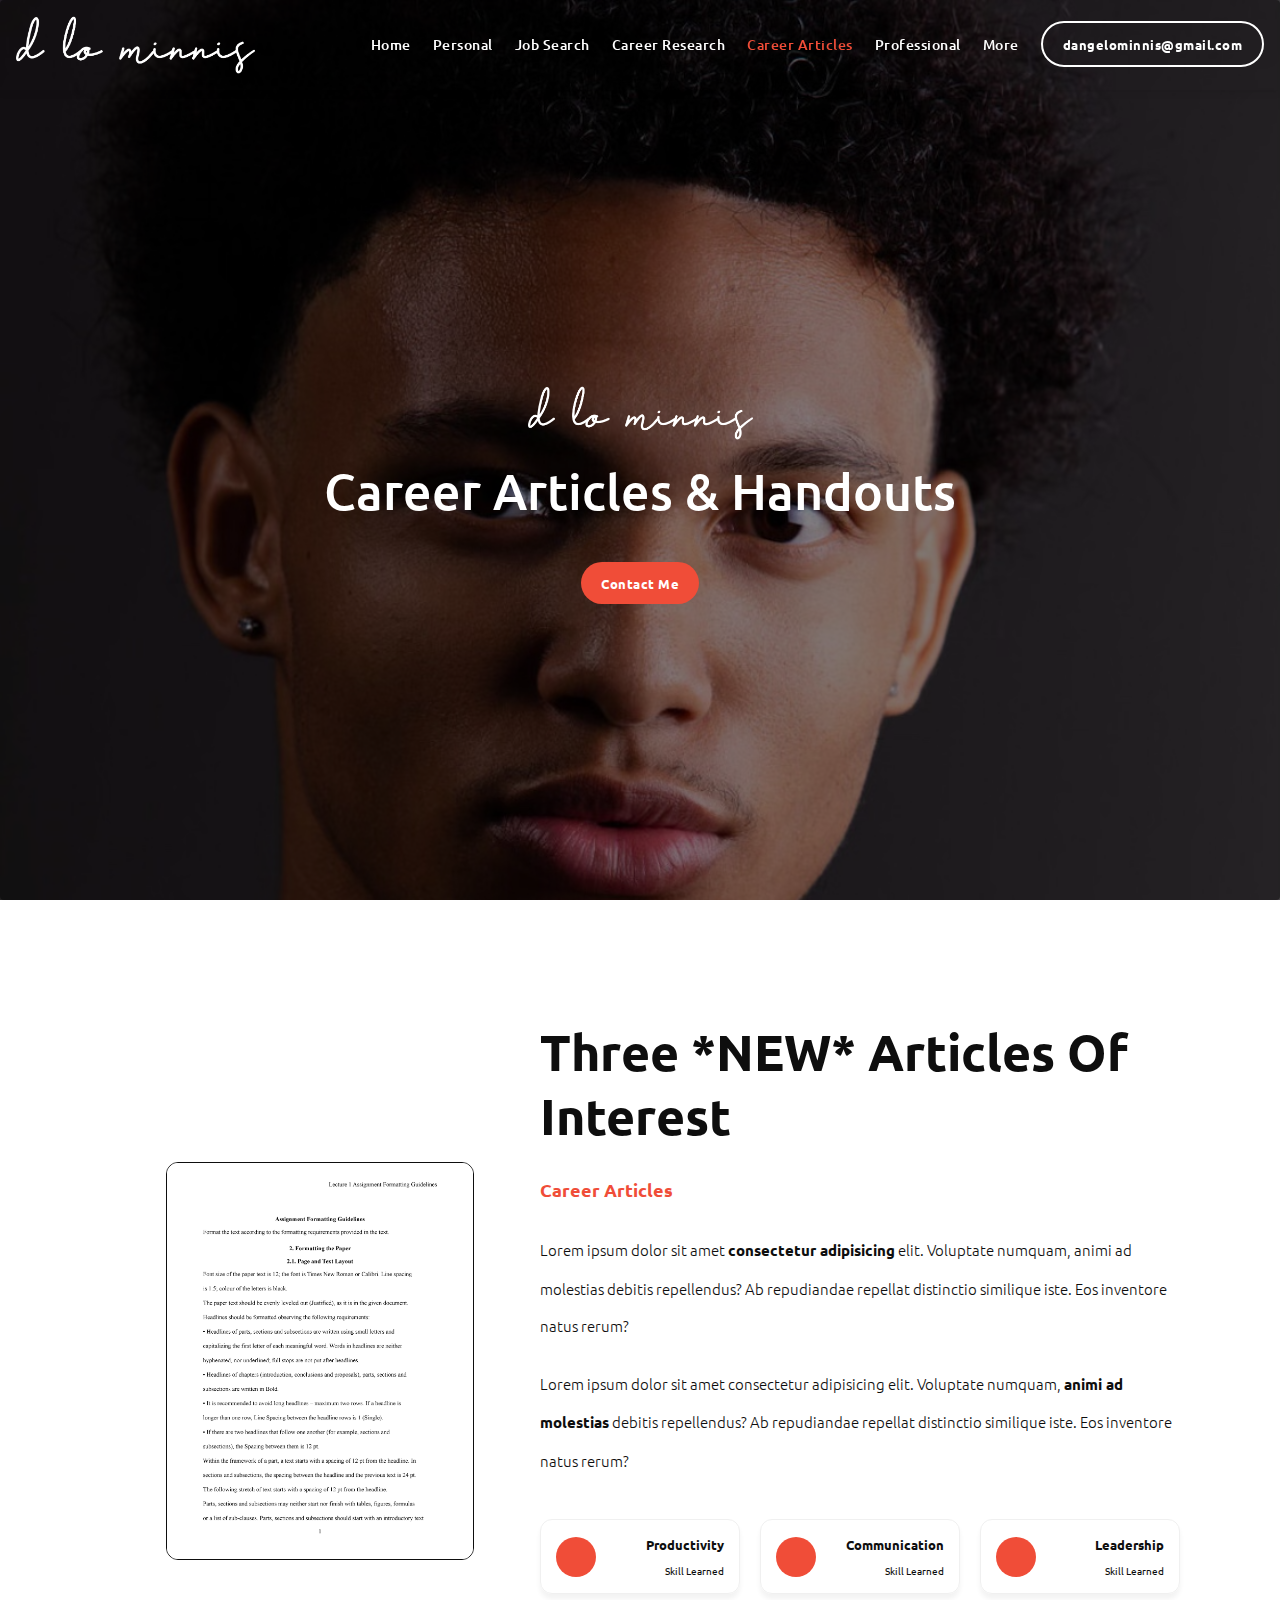
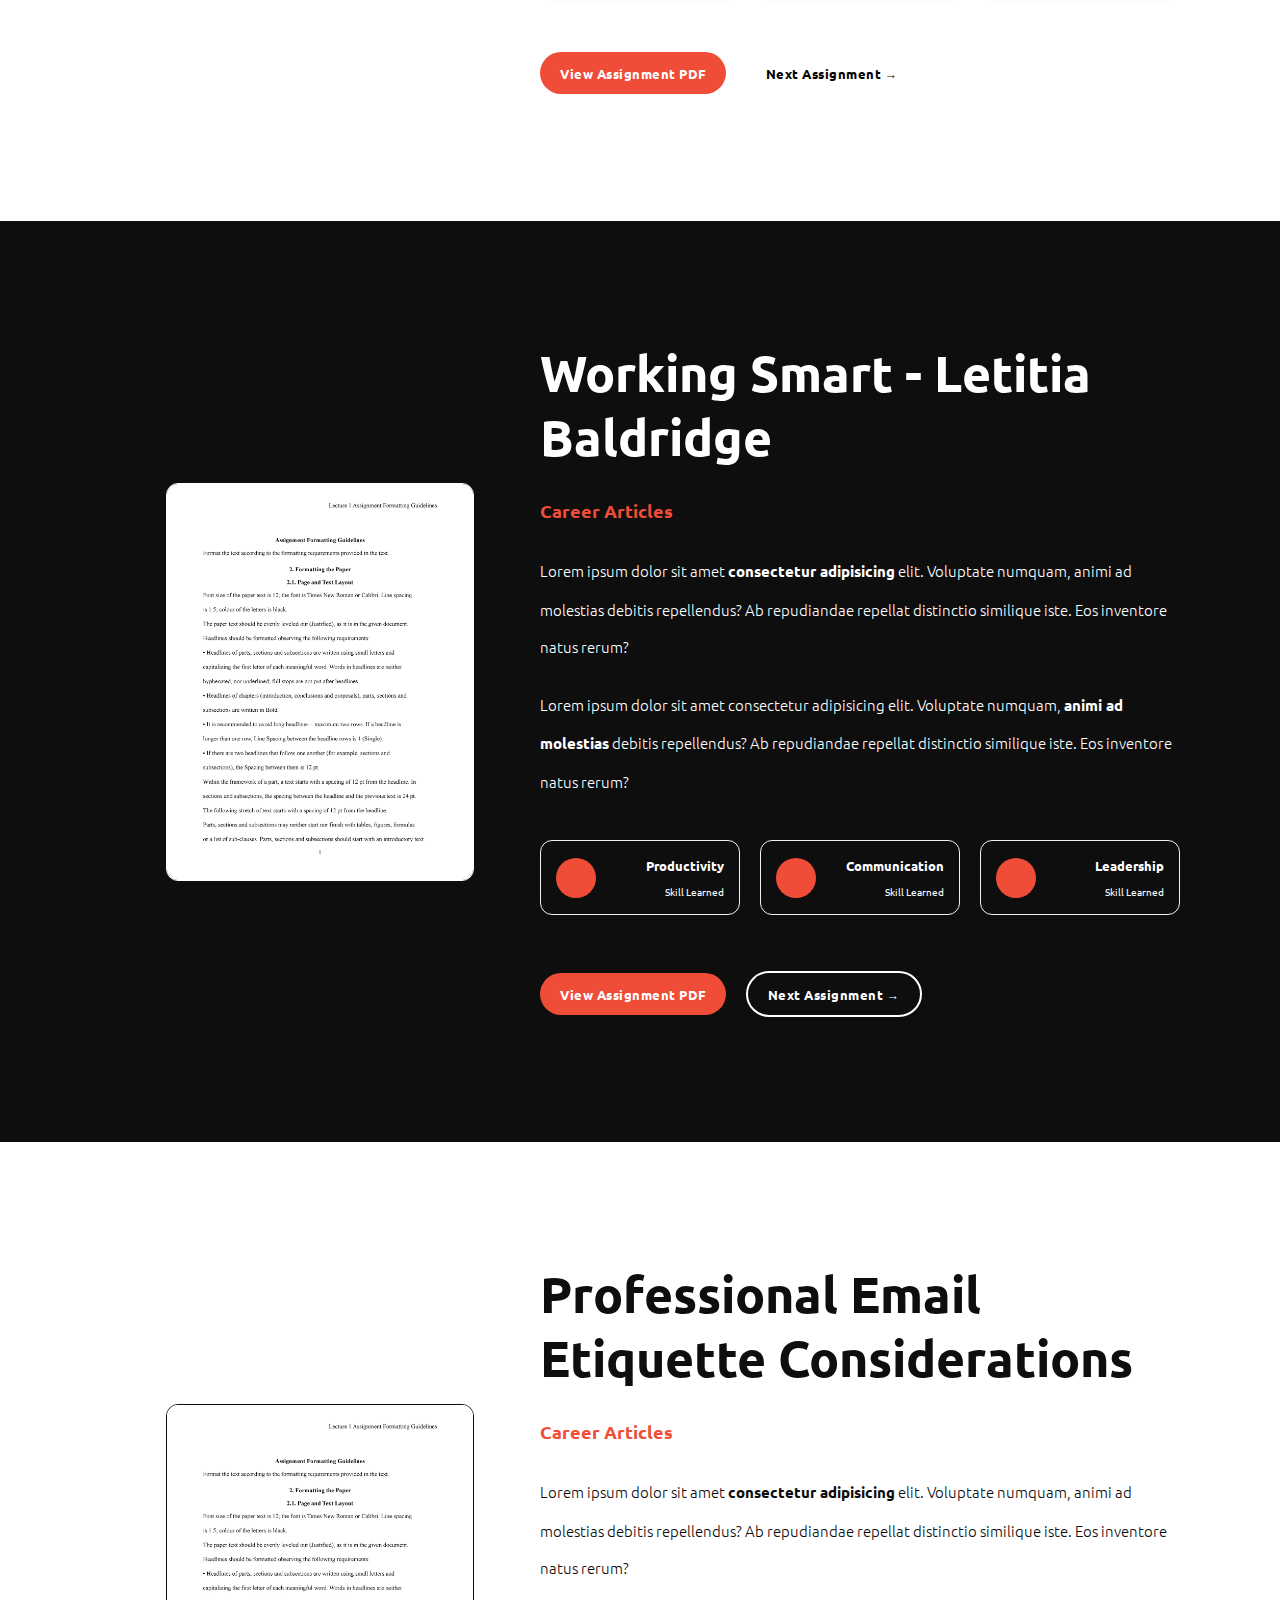
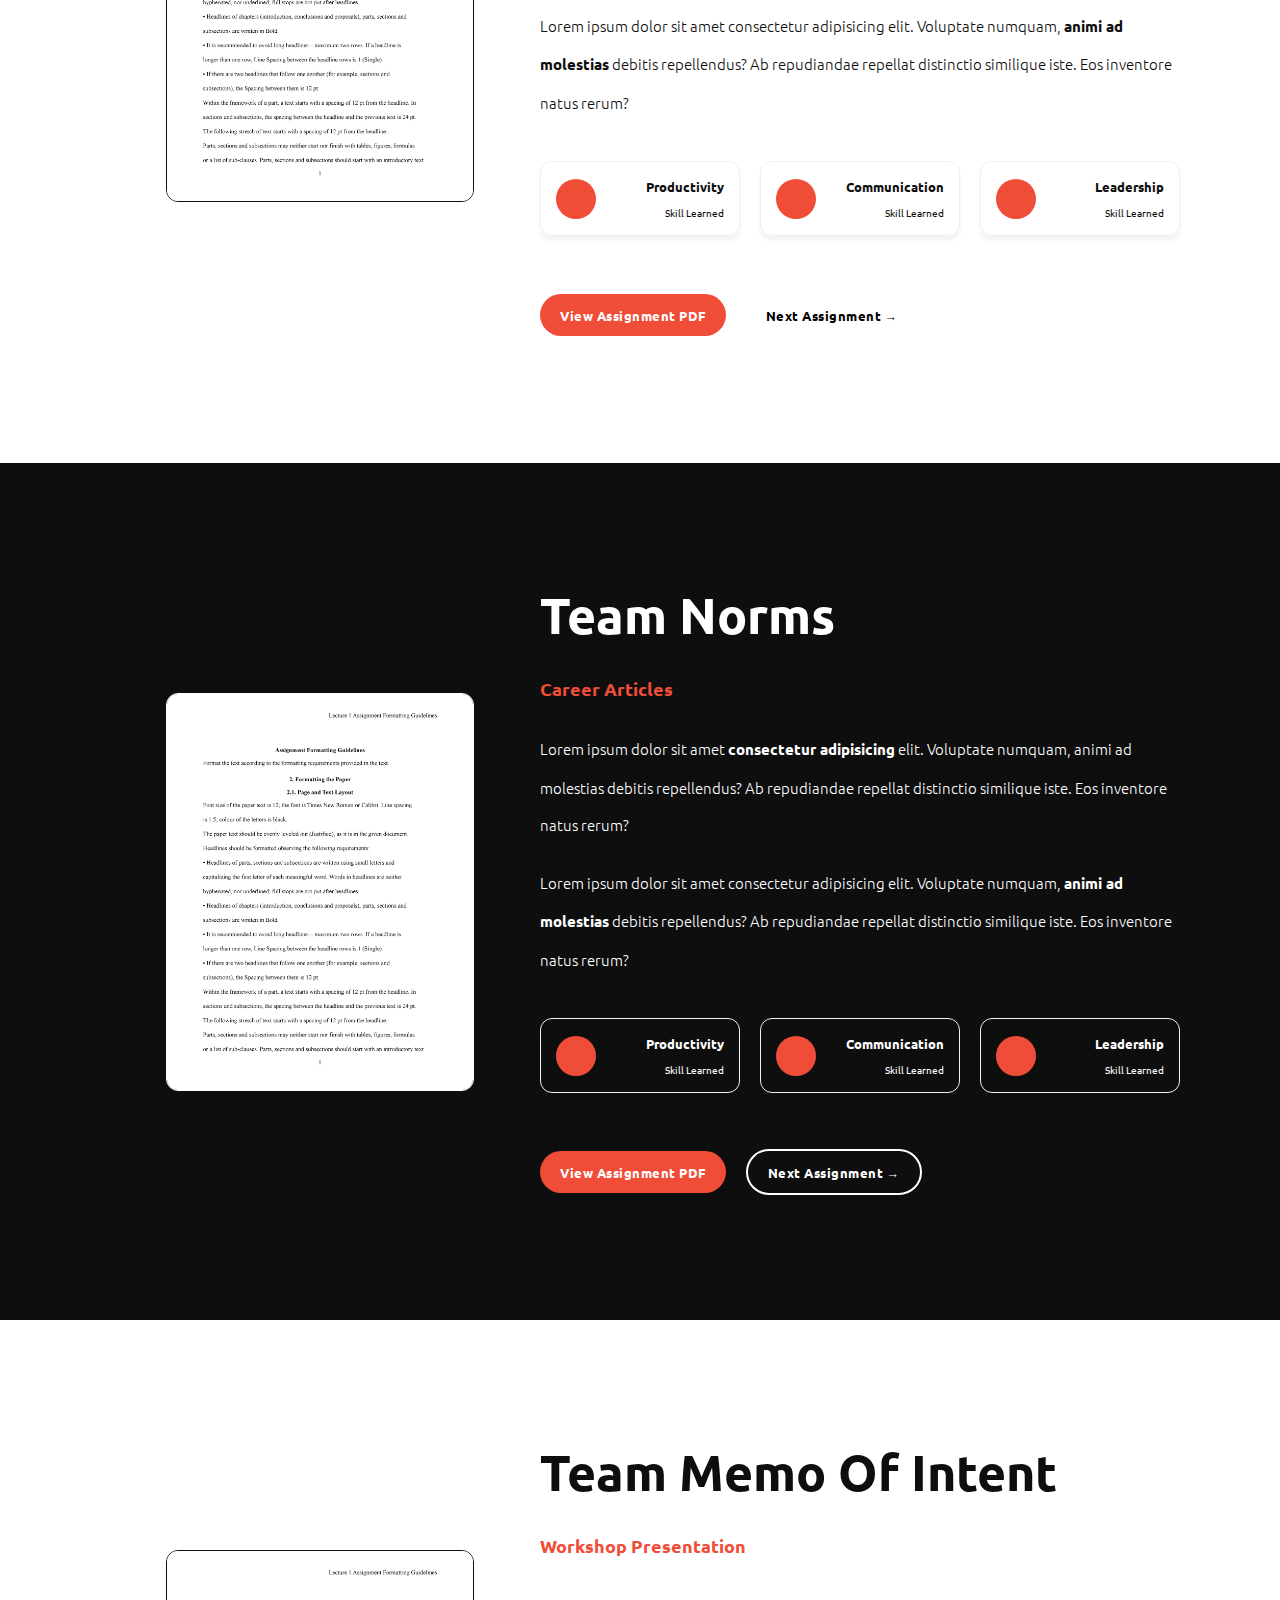
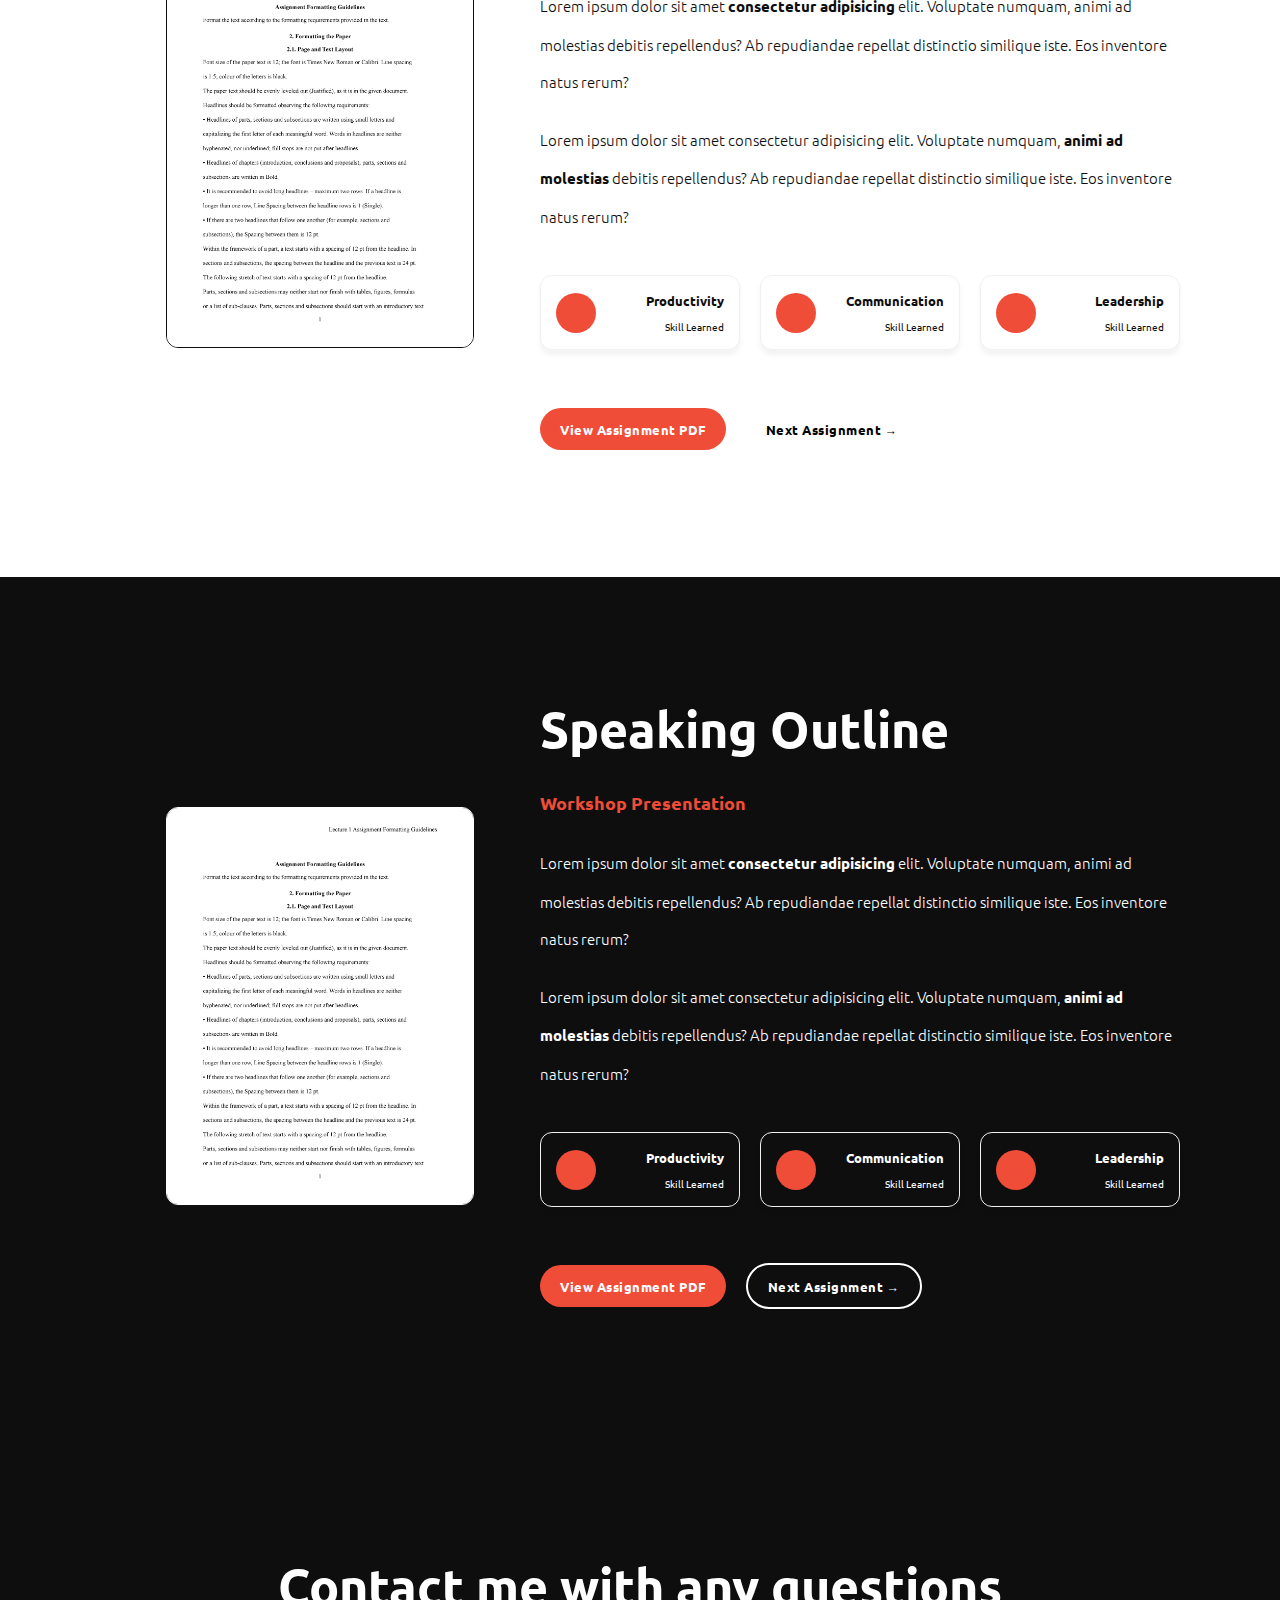
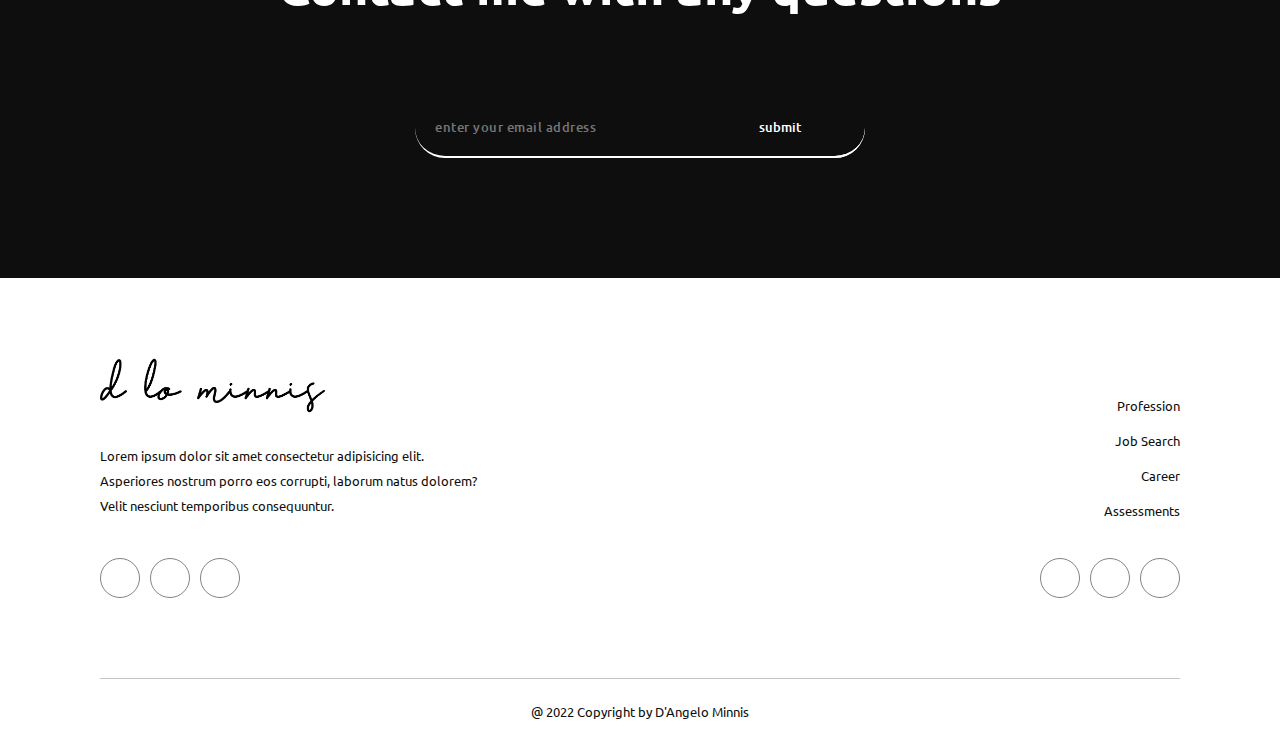
==== articles.html @ fc886fb2 "first commit" ====
<!DOCTYPE html>
<html lang="en">
<head>
    <meta charset="UTF-8">
    <meta http-equiv="X-UA-Compatible" content="IE=edge">
    <meta name="viewport" content="width=device-width, initial-scale=1.0">
    <!-- ----------------SEO-Optimization---------------- -->
    <meta name=“description” content="Logo Genius, a Dallas graphic designer in Dallas, Texas.  Offer logo, SEO, social media management, Dallas web design, and web development." />
    <meta name="keywords" content="Logo Genius, Logo, Genius, Graphic Design, Web Design">
    <meta name="author" content="Logo Genius">
    <!-- Google Site Verification -->
    <meta name="google-site-verification" content="DogpcsIsv8MfOJNDSMVMBvUm1QvIUQ4CYFODmIn3haI"/>
    <!-- ----------------SEO-Optimization---------------- -->

    <title>D'Angelo Minnis | E-Portfolio</title>
    <!-- Google Fonts -->
    <!-- Ubuntu -->
    <link rel="preconnect" href="https://fonts.googleapis.com">
    <link rel="preconnect" href="https://fonts.gstatic.com" crossorigin>
    <link href="https://fonts.googleapis.com/css2?family=Ubuntu:ital,wght@0,300;0,400;0,500;0,700;1,300;1,400;1,500;1,700&display=swap" rel="stylesheet">
    <!-- Google Material Icons -->
    <link rel="stylesheet" href="https://fonts.googleapis.com/icon?family=Material+Icons" rel="stylesheet">
    <!-- Font Awesome -->
    <script src="https://kit.fontawesome.com/b1974bca5b.js" crossorigin="anonymous"></script>
    <!-- Stylesheet -->
    <link rel="stylesheet" href="css/style.css">
    <link rel="stylesheet" href="css/components.css">
    <!-- Favicon -->
    <link rel="apple-touch-icon" sizes="180x180" href="/apple-touch-icon.png">
    <link rel="icon" type="image/png" sizes="32x32" href="/favicon-32x32.png">
    <link rel="icon" type="image/png" sizes="16x16" href="/favicon-16x16.png">
    <link rel="manifest" href="/site.webmanifest">
</head>
<body>

    <!-- Header Section -->
    <header class="header" id="header">
        <div class="container">
            <div class="header-box">
                <div class="banner-icon">
                    <img src="img/dlo-logo-02.png" alt="">
                </div>
                <h1>Career Articles & Handouts</h1>
                <div class="banner-button-box">
                    <a href="#" class="btn-orange">Contact Me</a>
                </div>

                <!-- <div class="header-title">
                    <h1>Hey there, I'm D'Angelo</h1>
                    <a href="#">dangelominnis@gmail.com</a>
                    <div class="header-detail">
                        <h4>10</h4>
                        <h5>Years<br>Experience</h5>
                    </div>
                </div>
                <div class="header-info">
                    <p>Lorem ipsum dolor sit amet consectetur adipisicing elit. Nulla, officia.</p>
                    <img src="img/dlo-logo-02.png" alt="">
                    <h3>Certification<br>Certification<br>Certification</h3>
                </div> -->

            </div>
        </div>
    </header>
    <!-- Bar -->
    <div class="bar">
        <div class="bar__content u-centered">
            <img class="bar__logo" src="img/dlo-logo-02.png" alt="logo image">
            <input type="checkbox" id="inpNavToggle">
            <label class="bar__nav-toggle" for="inpNavToggle">
                <i class="material-icons">menu</i>
            </label>
            <nav class="nav">
                <a class="nav__link" href="index.html">Home</a>
                <a class="nav__link" href="personal.html">Personal</a>
                <a class="nav__link" href="job.html">Job Search</a>
                <a class="nav__link" href="research.html">Career Research</a>
                <a class="nav__link nav__link_orange" href="articles.html">Career Articles</a>
                <a class="nav__link" href="professional.html">Professional</a>
                <a class="nav__link" href="more.html">More</a>
                <a href="mailto:dangelominnis@gmail.com" class="btn-white-transparent">dangelominnis@gmail.com</a>
            </nav>
        </div>
    </div>

    <!-- Header Javascript -->
    <script>
        document.addEventListener("DOMContentLoaded", () => {
            const observer = new IntersectionObserver(entries => {
                document.querySelector(".bar").classList.toggle("bar--bg", entries[0].intersectionRatio < 1)
            }, {
                threshold: 0.1
            });
            
            observer.observe(document.querySelector(".header"));
        });
        </script>

<!-- Task Section -->
<section class="task">
    <div class="container">
        <div class="task-box">
            <div class="task-image">
                <img src="img/assignment-sample.png" alt="">
            </div>
            <div class="task-info">
                <h2>Three *NEW* Articles Of Interest</h2>
                <h4>Career Articles</h4>
                <p>Lorem ipsum dolor sit amet <span>consectetur adipisicing</span> elit. Voluptate numquam, animi ad molestias debitis repellendus? Ab repudiandae repellat distinctio similique iste. Eos inventore natus rerum?</p>
                <p>Lorem ipsum dolor sit amet consectetur adipisicing elit. Voluptate numquam, <span>animi ad molestias</span> debitis repellendus? Ab repudiandae repellat distinctio similique iste. Eos inventore natus rerum?</p>
                <div class="task-skill-box">
                    <div class="task-skill-item">
                        <div class="task-skill-icon">
                            <i class="fab fa-instagram"></i>
                        </div>
                        <div class="task-skill-text">
                            <h6>Productivity</h6>
                            <h5>Skill Learned</h5>
                        </div>
                    </div>
                    <div class="task-skill-item">
                        <div class="task-skill-icon">
                            <i class="fab fa-instagram"></i>
                        </div>
                        <div class="task-skill-text">
                            <h6>Communication</h6>
                            <h5>Skill Learned</h5>
                        </div>
                    </div>
                    <div class="task-skill-item">
                        <div class="task-skill-icon">
                            <i class="fab fa-instagram"></i>
                        </div>
                        <div class="task-skill-text">
                            <h6>Leadership</h6>
                            <h5>Skill Learned</h5>
                        </div>
                    </div>   
                </div>
                <div class="task-button-box">
                    <div class="task-button">
                        <a href="#" class="btn-orange">View Assignment PDF</a>
                    </div>
                    <div class="task-button">
                        <a href="#" class="btn-transparent">Next Assignment &#8594;</a>
                    </div>
                </div>
            </div>
        </div>
    </div>
</section>

<!-- Task 2 Section -->
<section class="task2">
    <div class="container">
        <div class="task2-box">
            <div class="task2-image">
                <img src="img/assignment-sample.png" alt="">
            </div>
            <div class="task2-info">
                <h2>Working Smart - Letitia Baldridge</h2>
                <h4>Career Articles</h4>
                <p>Lorem ipsum dolor sit amet <span>consectetur adipisicing</span> elit. Voluptate numquam, animi ad molestias debitis repellendus? Ab repudiandae repellat distinctio similique iste. Eos inventore natus rerum?</p>
                <p>Lorem ipsum dolor sit amet consectetur adipisicing elit. Voluptate numquam, <span>animi ad molestias</span> debitis repellendus? Ab repudiandae repellat distinctio similique iste. Eos inventore natus rerum?</p>
                <div class="task2-skill-box">
                    <div class="task2-skill-item">
                        <div class="task2-skill-icon">
                            <i class="fab fa-instagram"></i>
                        </div>
                        <div class="task2-skill-text">
                            <h6>Productivity</h6>
                            <h5>Skill Learned</h5>
                        </div>
                    </div>
                    <div class="task2-skill-item">
                        <div class="task2-skill-icon">
                            <i class="fab fa-instagram"></i>
                        </div>
                        <div class="task2-skill-text">
                            <h6>Communication</h6>
                            <h5>Skill Learned</h5>
                        </div>
                    </div>
                    <div class="task2-skill-item">
                        <div class="task2-skill-icon">
                            <i class="fab fa-instagram"></i>
                        </div>
                        <div class="task2-skill-text">
                            <h6>Leadership</h6>
                            <h5>Skill Learned</h5>
                        </div>
                    </div>   
                </div>
                <div class="task2-button-box">
                    <div class="task2-button">
                        <a href="#" class="btn-orange">View Assignment PDF</a>
                    </div>
                    <div class="task2-button">
                        <a href="#" class="btn-white-transparent">Next Assignment &#8594;</a>
                    </div>
                </div>
            </div>
        </div>
    </div>
</section>

<!-- Task Section -->
<section class="task">
    <div class="container">
        <div class="task-box">
            <div class="task-image">
                <img src="img/assignment-sample.png" alt="">
            </div>
            <div class="task-info">
                <h2>Professional Email Etiquette Considerations</h2>
                <h4>Career Articles</h4>
                <p>Lorem ipsum dolor sit amet <span>consectetur adipisicing</span> elit. Voluptate numquam, animi ad molestias debitis repellendus? Ab repudiandae repellat distinctio similique iste. Eos inventore natus rerum?</p>
                <p>Lorem ipsum dolor sit amet consectetur adipisicing elit. Voluptate numquam, <span>animi ad molestias</span> debitis repellendus? Ab repudiandae repellat distinctio similique iste. Eos inventore natus rerum?</p>
                <div class="task-skill-box">
                    <div class="task-skill-item">
                        <div class="task-skill-icon">
                            <i class="fab fa-instagram"></i>
                        </div>
                        <div class="task-skill-text">
                            <h6>Productivity</h6>
                            <h5>Skill Learned</h5>
                        </div>
                    </div>
                    <div class="task-skill-item">
                        <div class="task-skill-icon">
                            <i class="fab fa-instagram"></i>
                        </div>
                        <div class="task-skill-text">
                            <h6>Communication</h6>
                            <h5>Skill Learned</h5>
                        </div>
                    </div>
                    <div class="task-skill-item">
                        <div class="task-skill-icon">
                            <i class="fab fa-instagram"></i>
                        </div>
                        <div class="task-skill-text">
                            <h6>Leadership</h6>
                            <h5>Skill Learned</h5>
                        </div>
                    </div>   
                </div>
                <div class="task-button-box">
                    <div class="task-button">
                        <a href="#" class="btn-orange">View Assignment PDF</a>
                    </div>
                    <div class="task-button">
                        <a href="#" class="btn-transparent">Next Assignment &#8594;</a>
                    </div>
                </div>
            </div>
        </div>
    </div>
</section>

<!-- Task 2 Section -->
<section class="task2">
    <div class="container">
        <div class="task2-box">
            <div class="task2-image">
                <img src="img/assignment-sample.png" alt="">
            </div>
            <div class="task2-info">
                <h2>Team Norms</h2>
                <h4>Career Articles</h4>
                <p>Lorem ipsum dolor sit amet <span>consectetur adipisicing</span> elit. Voluptate numquam, animi ad molestias debitis repellendus? Ab repudiandae repellat distinctio similique iste. Eos inventore natus rerum?</p>
                <p>Lorem ipsum dolor sit amet consectetur adipisicing elit. Voluptate numquam, <span>animi ad molestias</span> debitis repellendus? Ab repudiandae repellat distinctio similique iste. Eos inventore natus rerum?</p>
                <div class="task2-skill-box">
                    <div class="task2-skill-item">
                        <div class="task2-skill-icon">
                            <i class="fab fa-instagram"></i>
                        </div>
                        <div class="task2-skill-text">
                            <h6>Productivity</h6>
                            <h5>Skill Learned</h5>
                        </div>
                    </div>
                    <div class="task2-skill-item">
                        <div class="task2-skill-icon">
                            <i class="fab fa-instagram"></i>
                        </div>
                        <div class="task2-skill-text">
                            <h6>Communication</h6>
                            <h5>Skill Learned</h5>
                        </div>
                    </div>
                    <div class="task2-skill-item">
                        <div class="task2-skill-icon">
                            <i class="fab fa-instagram"></i>
                        </div>
                        <div class="task2-skill-text">
                            <h6>Leadership</h6>
                            <h5>Skill Learned</h5>
                        </div>
                    </div>   
                </div>
                <div class="task2-button-box">
                    <div class="task2-button">
                        <a href="#" class="btn-orange">View Assignment PDF</a>
                    </div>
                    <div class="task2-button">
                        <a href="#" class="btn-white-transparent">Next Assignment &#8594;</a>
                    </div>
                </div>
            </div>
        </div>
    </div>
</section>

<!-- Task Section -->
<section class="task">
    <div class="container">
        <div class="task-box">
            <div class="task-image">
                <img src="img/assignment-sample.png" alt="">
            </div>
            <div class="task-info">
                <h2>Team Memo Of Intent</h2>
                <h4>Workshop Presentation</h4>
                <p>Lorem ipsum dolor sit amet <span>consectetur adipisicing</span> elit. Voluptate numquam, animi ad molestias debitis repellendus? Ab repudiandae repellat distinctio similique iste. Eos inventore natus rerum?</p>
                <p>Lorem ipsum dolor sit amet consectetur adipisicing elit. Voluptate numquam, <span>animi ad molestias</span> debitis repellendus? Ab repudiandae repellat distinctio similique iste. Eos inventore natus rerum?</p>
                <div class="task-skill-box">
                    <div class="task-skill-item">
                        <div class="task-skill-icon">
                            <i class="fab fa-instagram"></i>
                        </div>
                        <div class="task-skill-text">
                            <h6>Productivity</h6>
                            <h5>Skill Learned</h5>
                        </div>
                    </div>
                    <div class="task-skill-item">
                        <div class="task-skill-icon">
                            <i class="fab fa-instagram"></i>
                        </div>
                        <div class="task-skill-text">
                            <h6>Communication</h6>
                            <h5>Skill Learned</h5>
                        </div>
                    </div>
                    <div class="task-skill-item">
                        <div class="task-skill-icon">
                            <i class="fab fa-instagram"></i>
                        </div>
                        <div class="task-skill-text">
                            <h6>Leadership</h6>
                            <h5>Skill Learned</h5>
                        </div>
                    </div>   
                </div>
                <div class="task-button-box">
                    <div class="task-button">
                        <a href="#" class="btn-orange">View Assignment PDF</a>
                    </div>
                    <div class="task-button">
                        <a href="#" class="btn-transparent">Next Assignment &#8594;</a>
                    </div>
                </div>
            </div>
        </div>
    </div>
</section>

<!-- Task 2 Section -->
<section class="task2">
    <div class="container">
        <div class="task2-box">
            <div class="task2-image">
                <img src="img/assignment-sample.png" alt="">
            </div>
            <div class="task2-info">
                <h2>Speaking Outline</h2>
                <h4>Workshop Presentation</h4>
                <p>Lorem ipsum dolor sit amet <span>consectetur adipisicing</span> elit. Voluptate numquam, animi ad molestias debitis repellendus? Ab repudiandae repellat distinctio similique iste. Eos inventore natus rerum?</p>
                <p>Lorem ipsum dolor sit amet consectetur adipisicing elit. Voluptate numquam, <span>animi ad molestias</span> debitis repellendus? Ab repudiandae repellat distinctio similique iste. Eos inventore natus rerum?</p>
                <div class="task2-skill-box">
                    <div class="task2-skill-item">
                        <div class="task2-skill-icon">
                            <i class="fab fa-instagram"></i>
                        </div>
                        <div class="task2-skill-text">
                            <h6>Productivity</h6>
                            <h5>Skill Learned</h5>
                        </div>
                    </div>
                    <div class="task2-skill-item">
                        <div class="task2-skill-icon">
                            <i class="fab fa-instagram"></i>
                        </div>
                        <div class="task2-skill-text">
                            <h6>Communication</h6>
                            <h5>Skill Learned</h5>
                        </div>
                    </div>
                    <div class="task2-skill-item">
                        <div class="task2-skill-icon">
                            <i class="fab fa-instagram"></i>
                        </div>
                        <div class="task2-skill-text">
                            <h6>Leadership</h6>
                            <h5>Skill Learned</h5>
                        </div>
                    </div>   
                </div>
                <div class="task2-button-box">
                    <div class="task2-button">
                        <a href="#" class="btn-orange">View Assignment PDF</a>
                    </div>
                    <div class="task2-button">
                        <a href="#" class="btn-white-transparent">Next Assignment &#8594;</a>
                    </div>
                </div>
            </div>
        </div>
    </div>
</section>

<!-- Contact Section -->
<section class="contact" id="contact">
    <div class="container">
        <div class="contact-box">
            <h2>Contact me with any questions</h2>
            <div class="contact-form">
                <form name="contact" method="POST" data-netlify="true"><input type="hidden" name="form-name" value="contact">
                    <div class="contact-item">
                        <input type="email" name="Email Address" id="" class="input" placeholder="enter your email address" required>
                        <input type="submit" value="submit" class="btn-submit">
                    </div>
                </form>
            </div>
        </div>
    </div>
</section>

<!-- Footer Section -->
<section class="footer">
    <div class="container">
        <div class="footer-box">
            <div class="footer-main">
                <img src="img/dlo-logo-01.png" alt="">
                <p>Lorem ipsum dolor sit amet consectetur adipisicing elit. Asperiores nostrum porro eos corrupti, laborum natus dolorem? Velit nesciunt temporibus consequuntur.</p>
                <div class="footer-socials">
                    <div class="footer-socials-icon">
                        <a href="#"><i class="fab fa-facebook-f"></i></a>
                    </div>
                    <div class="footer-socials-icon">
                        <a href="#"><i class="fab fa-instagram-square"></i></a>
                    </div>
                    <div class="footer-socials-icon">
                        <a href="#"><i class="fab fa-twitter"></i></a>
                    </div>
                </div>
            </div>
            <div class="footer-info">
                <img src="img/site-info-text-01.png" alt="">
                <div class="footer-link-box">
                    <div class="footer-link">
                        <a href="#">Profession</a>
                    </div>
                    <div class="footer-link">
                        <a href="#">Job Search</a>
                    </div>
                    <div class="footer-link">
                        <a href="#">Career</a>
                    </div>
                    <div class="footer-link">
                        <a href="#">Assessments</a>
                    </div>
                </div>
                <div class="footer-profession">
                    <div class="footer-profession-icon">
                        <a href="#"><i class="fab fa-facebook-f"></i></a>
                    </div>
                    <div class="footer-profession-icon">
                        <a href="#"><i class="fab fa-linkedin-in"></i></a>
                    </div>
                    <div class="footer-profession-icon">
                        <a href="#"><i class="fab fa-staylinked"></i></a>
                    </div>
                </div>
            </div>
        </div>
        <div class="footer-copyright">
            <h4>@ 2022 Copyright by D'Angelo Minnis</h4>
        </div>
    </div>
</section>

</body>
</html>
---- css/style.css ----
/* CSS Reset / Global Styling */
* {
    padding: 0;
    margin: 0;
    box-sizing: border-box;
}

html {
    /* Setting global font to 62.5% which sets 1rem = 10px */
    font-size: 62.5%;
    scroll-behavior: smooth;
    background-color: var(--color-white);
}

body {
    font-family: 'Ubuntu', sans-serif;

}

.container {
    max-width: 140rem;
    margin: 0 auto;
    padding: 0 2rem;
    overflow: hidden;
}

:root {
    --bar-height: 90px;
    --color-orange: #f04d38;
    /* rgba(190, 237, 58, 1) */
    --color-light-orange: #fffaf6;
    --color-light-grey: #f4f6f8;
    --color-medium-grey: #999;
    --color-dark-grey: #0e0e0e;
    --color-black: #000;
    --color-white: #ffffff;

    --gradient-primary: linear-gradient(to right, var(--color-purple), var(--color-dark-purple));
    --gradient-secondary: linear-gradient(to top left, var(--color-primary), var(--color-primary), var(--color-secondary));
}

.underline-blue {
    background-color: var(--color-orange);
    width: 5rem;
    height: .5rem;
    margin: auto;
}

/* ******************************************************** START OF HEADER SECTION ************************************************************ */
/* Header Section */
.header {
    background: url(../img/dlo3.png);
    height: 100vh;
    display: flex;
    align-items: center;
    padding-top: var(--bar-height);
    box-sizing: border-box;
    background-size: cover;
    z-index: 4;
    position: relative;
}

.header::before {
    content: '';
    position: absolute;
    top: 0;
    left: 0;
    height: 100%;
    width: 100%;
    z-index: -1;
    border-radius: 4px;
    background: rgba(0, 0, 0, 0.5);  
}

.u-centered {
    width: 100%;
    /* max-width: 1200px; */
    margin: 0 auto;
    padding: 16px;
    box-sizing: border-box;
}

.header-box {
    /* width: 100vh; */
    height: 100%;
    display: flex;
    flex-direction: column;
    justify-content: center;
    align-items: center;
}



.header-icon {
    display: flex;
    justify-content: center;
    align-items: center;
}

.header-icon img {
    width: 225px;
    height: auto;
    margin-bottom: 2rem;
}

.header h1 {
    color: var(--color-white);
    font-size: 5rem;
    font-weight: 500;
    text-align: center;
    margin-bottom: 2rem;
}

.header-button-box {
    margin-top: 2rem;
    display: flex;
    justify-content: center;
    align-items: center;
}




.header-title {
    display: flex;
    flex-direction: column;
    justify-content: space-between;
    align-items: center;
}

.header-title h1 {
    color: var(--color-white);
    font-size: 6rem;
    font-weight: 800;
}

.header-title a {
    color: var(--color-dark-grey);
    font-size: 1.5rem;
    font-weight: 700;
    cursor: pointer;
    transition: .3s ease all;
}

.header-title a:hover {
    color: var(--color-white);
}

.header-detail {

}

.header-detail h4 {

}

.header-detail h5 {

}

.header-info {
    display: flex;
    flex-direction: column;
    justify-content: space-between;
    align-items: center;
}

.header-info p {

}


.header-info img {
    width: 100px;
    height: auto;
}

/* Bar */
.bar {
    position: fixed;
    z-index: 40;
    top: 0;
    left: 0;
    width: 100%;
    height: var(--bar-height);
    box-shadow: 0 0 1rem rgba(0, 0, 0, 0.1);
    /* border-bottom: 1px solid var(--color-light-grey); */
    transition: background 0.15s;
    background-color: transparent;
}

.bar--bg {
    /* background-color: rgba(255, 255, 255, 0.5); */
    background-color: var(--color-dark-grey);
    /* background-image: var(--gradient-primary); */
    /* background-image: url(../img/purple-shape-bg-01.png); */
}

.bar__content {
    height: 100%;
    display: flex;
    justify-content: space-between;
    align-items: center;
}

.bar__logo {
    /* height: 7.5rem;
    width: auto; */
    height: 100%;
}

.bar__nav-toggle {
    cursor: pointer;
}

.bar__nav-toggle i {
    background-color: var(--color-secondary);
    color: transparent;
    -webkit-background-clip: text;
    background-clip: text;
    font-size: 3rem;
}

/* Nav */
#inpNavToggle {
    display: none;
}

#inpNavToggle:checked ~ .nav {
    display: flex;
}

.nav{
    display: none;
    flex-direction: column;
    position: fixed;
    top: var(--bar-height);
    left: 0;
    width: 100%;
    height: auto;
    /* height: calc(100vh - var(--bar-height)); */
    padding: 32px;
    background: var(--color-purple);
    box-sizing: border-box;
}

.nav__link {
    color: var(--color-white);
    font-size: 1.4rem;
    font-weight: 500;
    line-height: 1.6;
    letter-spacing: .5px;
    /* border-bottom: 1px solid rgba(255, 255, 255, 0.1); */
    text-decoration: none;
    padding: 1rem 0;
}

.nav__link:hover {
    opacity: 0.8;
}

.nav__link_orange {
    color: var(--color-orange);
}

.nav .nav-button:nth-child(1) {
    margin-right: 1rem;
}

@media screen and (min-width: 992px) {
    .bar__nav-toggle {
        display: none;
    }

    .nav {
        display: initial;
        position: static;
        width: unset;
        height: unset;
        padding: unset;
        background: transparent;
    }

    .nav__link {
        border-bottom: none;
    }

    .nav__link:not(:last-of-type) {
        margin-right: 2rem;
    }
}

/* ******************************************************** END OF HEADER SECTION ************************************************************ */
/* Me Section */
.me {
    padding: 12rem 8rem;
    background-color: var(--color-white);
}

.me-box {
    display: flex;
    flex-wrap: wrap;
    justify-content: center;
    align-items: center;
}

.me-image {
    flex-basis: 50%;
    display: flex;
    justify-content: center;
    align-items: center;
}

.me-image img {
    width: 500px;
    height: auto;
    border-radius: 12px;
}

.me-text {
    flex-basis: 50%;
    display: flex;
    flex-direction: column;
    justify-content: center;
    align-items: left;
}

.me-text h2 {
    color: var(--color-dark-grey);
    font-size: 5rem;
    font-weight: 700;
    margin-bottom: 3rem;
}

.me-text p {
    color: var(--color-dark-grey);
    font-size: 1.5rem;
    font-weight: 300;
    line-height: 2.5;
    margin-bottom: 2rem;
}

.me-button {
    margin-top: 3rem;
}

/* Task Section */
.task {
    padding: 12rem 8rem;
    background-color: var(--color-white);
}

.task-box {
    display: flex;
    justify-content: space-evenly;
    /* align-items: center; */
}

.task-image {
    flex-basis: 50%;
    display: flex;
    justify-content: center;
    flex-direction: column;
    align-items: center;
}

.task-image img {
    height: auto;
    width: 70%;
    border-radius: 12px;
    border: 1px solid var(--color-dark-grey);
}

.task-info {
    flex-basis: 50%;
    display: flex;
    flex-direction: column;
    justify-content: flex-start;
    align-items: flex-start;
}

.task-info h2 {
    color: var(--color-dark-grey);
    font-size: 5rem;
    font-weight: 700;
    margin-bottom: 3rem;
}

.task-info h4 {
    color: var(--color-orange);
    font-size: 1.75rem;
    font-weight: 600;
    margin-bottom: 3rem;
}

.task-info p {
    color: var(--color-dark-grey);
    font-size: 1.5rem;
    font-weight: 300;
    line-height: 2.5;
    margin-bottom: 2rem;
}

.task-info p span {
    font-weight: 700;
}

.task-skill-box {
    display: flex;
    margin-top: 2rem;
}

.task-skill-item {
    border-radius: 12px;
    box-shadow: 0 .5rem .5rem rgba(0, 0, 0, 0.05);
    border: .3px solid rgb(240, 240, 240);
    display: flex;
    justify-content: space-between;
    align-items: center;
    width: 20rem;
    height: 7.5rem;
    margin-bottom: 3rem;
    padding: 1.5rem;
}

.task-skill-item:nth-child(2) {
    margin: 0 2rem;
}

.task-skill-icon {
    display: flex;
    justify-content: center;
    align-items: center;
    width: 40px;
    height: 40px;
    background-color: var(--color-orange);
    padding: .5rem;
    border-radius: 100%;
}

.task-skill-icon .fab {
    font-size: 2rem;
    color: var(--color-white);
}

.task-skill-text {
    display: flex;
    flex-direction: column;
    align-items: right;
    text-align: right;
}

.task-skill-text h6 {
    color: var(--color-dark-grey);
    font-size: 1.25rem;
    font-weight: 700;
    margin-bottom: 1rem;
}

.task-skill-text h5 {
    color: var(--color-dark-grey);
    font-size: 1rem;
    font-weight: 400;
}

.task-button-box {
    display: flex;
    justify-content: left;
    align-items: center;
    margin: 4rem 0 2rem 0;
}

.task-button:nth-child(1) {
    margin-right: 2rem;
}

/* Task 2 Section */
.task2 {
    padding: 12rem 8rem;
    background-color: var(--color-dark-grey);
}

.task2-box {
    display: flex;
    justify-content: space-evenly;
    /* align-items: center; */
}

.task2-image {
    flex-basis: 50%;
    display: flex;
    justify-content: center;
    flex-direction: column;
    align-items: center;
}

.task2-image img {
    height: auto;
    width: 70%;
    border-radius: 12px;
    border: 1px solid var(--color-white);
}

.task2-info {
    flex-basis: 50%;
    display: flex;
    flex-direction: column;
    justify-content: flex-start;
    align-items: flex-start;
}

.task2-info h2 {
    color: var(--color-white);
    font-size: 5rem;
    font-weight: 700;
    margin-bottom: 3rem;
}

.task2-info h4 {
    color: var(--color-orange);
    font-size: 1.75rem;
    font-weight: 600;
    margin-bottom: 3rem;
}

.task2-info p {
    color: var(--color-white);
    font-size: 1.5rem;
    font-weight: 300;
    line-height: 2.5;
    margin-bottom: 2rem;
}

.task2-info p span {
    font-weight: 700;
}

.task2-skill-box {
    display: flex;
    margin-top: 2rem;
}

.task2-skill-item {
    border-radius: 12px;
    box-shadow: 0 .5rem .5rem rgba(0, 0, 0, 0.05);
    border: .3px solid rgb(240, 240, 240);
    display: flex;
    justify-content: space-between;
    align-items: center;
    width: 20rem;
    height: 7.5rem;
    margin-bottom: 3rem;
    padding: 1.5rem;
}

.task2-skill-item:nth-child(2) {
    margin: 0 2rem;
}

.task2-skill-icon {
    display: flex;
    justify-content: center;
    align-items: center;
    width: 40px;
    height: 40px;
    background-color: var(--color-orange);
    padding: .5rem;
    border-radius: 100%;
}

.task2-skill-icon .fab {
    font-size: 2rem;
    color: var(--color-white);
}

.task2-skill-text {
    display: flex;
    flex-direction: column;
    align-items: right;
    text-align: right;
}

.task2-skill-text h6 {
    color: var(--color-white);
    font-size: 1.25rem;
    font-weight: 700;
    margin-bottom: 1rem;
}

.task2-skill-text h5 {
    color: var(--color-white);
    font-size: 1rem;
    font-weight: 400;
}

.task2-button-box {
    display: flex;
    justify-content: left;
    align-items: center;
    margin: 4rem 0 2rem 0;
}

.task2-button:nth-child(1) {
    margin-right: 2rem;
}

/* About Section */
.about {
    padding: 12rem 2rem;
}

/* .about-container {
    box-shadow: 0px 3px 15px 2px rgba(0, 0, 0, 0.1);
    margin-top: 1rem;
    padding: 8rem 8rem 0 8rem;
} */

.about-container h4 {
    color: var(--color-orange);
    font-size: 1.5rem;
    font-weight: 700;
    line-height: 1.6;
    letter-spacing: .3px;
    text-transform: uppercase;
    text-align: center;
    margin-bottom: 2rem;
}

.about-container h5 {
    color: var(--color-dark-grey);
    font-size: 3rem;
    font-weight: 400;
    line-height: 1.6;
    text-align: center;
    margin-bottom: 3rem;
    padding: 0 12rem;
}

.about-box {
    padding-top: 8rem;
    padding-bottom: 2rem;
    display: flex;
    flex-wrap: wrap;
    justify-content: flex-start;
    align-items: flex-start;
}

.about-item {
    width: 42rem;
    /* height: 75rem; */
    height: auto;
    margin: 0 1rem;
    display: flex;
    flex-direction: column;
    align-items: left;
    justify-content: left;
    /* border: 1px solid var(--color-dark-grey); */
    border-radius: 12px;
    box-shadow: 0 .75rem .75rem rgba(0, 0, 0, 0.1);
}

.about-item:nth-child(1) {
    margin-bottom: 6rem;
}

.about-item:nth-child(2) {
    margin-bottom: 6rem;
}

.about-item:nth-child(3) {
    margin-bottom: 6rem;
}

.about-item img {
    width: 100%;
    height: auto;
    border-top-right-radius: 12px;
    border-top-left-radius: 12px;
    margin-bottom: 1rem;
}

.about-text {
    padding: 2rem;
}

.about-text h3 {
    color: var(--color-dark-grey);
    font-size: 1.5rem;
    font-weight: 700;
    line-height: 1.6;
    margin-bottom: 2rem;
}

.about-text p {
    color: var(--color-dark-grey);
    font-size: 1.25rem;
    font-weight: 400;
    line-height: 1.6;
    letter-spacing: .3px;
    margin-bottom: 2rem;
}

.about-button {
    margin: 4rem 0 2rem 0;
}

.about-button .btn-orange {
    font-size: 1.2rem;
    padding: 1rem 1.25rem;
}

/* Media Section */
.media {
    padding: 8rem;
    background: var(--color-light-grey);
}

.media h2 {
    color: var(--color-dark-grey);
    font-size: 5rem;
    font-weight: 700;
    text-align: center;
    margin-bottom: 8rem;
}

.media-box {
    display: flex;
    justify-content: space-evenly;
    align-items: center;
    padding-bottom: 4rem;
}

.media-icon {
    display: flex;
    justify-content: center;
    align-items: center;
    width: 15rem;
    height: 15rem;
    border-radius: 100%;
    padding: 1rem;
    border: 1px solid rgb(131, 131, 131);
    transition: .3s ease all;
    cursor: pointer;
}

.media-icon:hover {
    transform: scale(1.5);
}

.media-icon .fab {
    font-size: 4rem;
    font-weight: 400;
    color: var(--color-dark-grey);
}

/* Banner Section */
.banner {
    height: 80vh;
    background: url(../img/dlo3.png);
    /* margin: 12rem; */
    display: flex;
    flex-direction: column;
    align-items: center;
    justify-content: center;
    padding-top: var(--bar-height);
    box-sizing: border-box;
    background-size: cover;
    z-index: 4;
    position: relative;
    /* border-radius: 4px;
    box-shadow: 0 3px 15px 2px rgba(0, 0, 0, 0.1); */
}

.banner::before {
    content: '';
    position: absolute;
    top: 0;
    left: 0;
    height: 100%;
    width: 100%;
    z-index: -1;
    border-radius: 4px;
    background: rgba(0, 0, 0, 0.6); 
}

.banner-icon {
    display: flex;
    justify-content: center;
    align-items: center;
}

.banner-icon img {
    width: 225px;
    height: auto;
    margin-bottom: 2rem;
}

.banner h1 {
    color: var(--color-white);
    font-size: 5rem;
    font-weight: 500;
    text-align: center;
    margin-bottom: 4rem;
}

.banner h1 span {
    font-weight: 500;
}

.banner h4 {
    color: var(--color-blue);
    font-size: 1.5rem;
    font-weight: 700;
    line-height: 1.6;
    letter-spacing: .3px;
    text-transform: uppercase;
    text-align: center;
    margin-bottom: 2rem;
}

.banner-button-box {
    margin-top: 2rem;
    display: flex;
    justify-content: center;
    align-items: center;
}

.banner-button {
    margin: 2rem;
}

/* Banner 2 Section */
.banner2 {
    height: 80vh;
    padding: 0 8rem;
    background: url(../img/dlo4.png);
    /* margin: 12rem; */
    display: flex;
    flex-direction: column;
    align-items: center;
    justify-content: center;
    padding-top: var(--bar-height);
    box-sizing: border-box;
    background-size: cover;
    z-index: 4;
    position: relative;
    /* border-radius: 4px;
    box-shadow: 0 3px 15px 2px rgba(0, 0, 0, 0.1); */
}

.banner2::before {
    content: '';
    position: absolute;
    top: 0;
    left: 0;
    height: 100%;
    width: 100%;
    z-index: -1;
    border-radius: 4px;
    background: rgba(0, 0, 0, 0.6); 
}

.banner2-icon {
    display: flex;
    justify-content: center;
    align-items: center;
}

.banner2-icon img {
    width: 225px;
    height: auto;
    margin-bottom: 2rem;
}

.banner2 h1 {
    color: var(--color-white);
    font-size: 5rem;
    font-weight: 500;
    text-align: center;
    margin-bottom: 3rem;
}

.banner2 p {
    color: var(--color-white);
    font-size: 2rem;
    font-weight: 400;
    line-height: 2.5;
    text-align: center;
    margin-bottom: 4rem;
}

.banner2-button-box {
    margin-top: 2rem;
    display: flex;
    justify-content: center;
    align-items: center;
}

.banner2-button {
    margin: 2rem;
}

/* Banner 3 Section */
.banner3 {
    height: 80vh;
    padding: 0 8rem;
    background: url(../img/dlo4.png);
    /* margin: 12rem; */
    display: flex;
    flex-direction: column;
    align-items: center;
    justify-content: center;
    padding-top: var(--bar-height);
    box-sizing: border-box;
    background-size: cover;
    z-index: 4;
    position: relative;
    /* border-radius: 4px;
    box-shadow: 0 3px 15px 2px rgba(0, 0, 0, 0.1); */
}

.banner3::before {
    content: '';
    position: absolute;
    top: 0;
    left: 0;
    height: 100%;
    width: 100%;
    z-index: -1;
    border-radius: 4px;
    background: rgba(0, 0, 0, 0.6); 
}

.banner3-icon {
    display: flex;
    justify-content: center;
    align-items: center;
}

.banner3-icon img {
    width: 225px;
    height: auto;
    margin-bottom: 2rem;
}

.banner3 h1 {
    color: var(--color-white);
    font-size: 5rem;
    font-weight: 500;
    text-align: center;
    margin-bottom: 3rem;
}

.banner3 p {
    color: var(--color-white);
    font-size: 2rem;
    font-weight: 400;
    line-height: 2.5;
    text-align: center;
    margin-bottom: 4rem;
}

.banner3-button-box {
    margin-top: 2rem;
    display: flex;
    justify-content: center;
    align-items: center;
}

.banner3-button {
    margin: 2rem;
}

/* ************************* Contact & Footer ************************* */
/* Contact Section */
.contact {
    background: var(--color-dark-grey);
    padding: 12rem 8rem;
    display: flex;
    justify-content: center;
    align-items: center;
    background-size: cover;
    z-index: 4;
    position: relative;
}

.contact::before {
    content: '';
    position: absolute;
    top: 0;
    left: 0;
    height: 100%;
    width: 100%;
    z-index: -1;
    /* background: rgba(0, 0, 0, .8);  */
}

.contact-box {
    display: flex;
    flex-direction: column;
    justify-content: center;
    align-items: center;
}

.contact h2 {
    color: var(--color-white);
    font-size: 5rem;
    font-weight: 700;
    text-align: center;
    margin-bottom: 8rem;
}

.contact h2 span {
    font-style: italic;
    font-weight: 500;
}

.contact-form {

}

.contact-item {
    display: flex;
    justify-content: center;
    align-items: center;
    position: relative;
}

.contact-item .input {
    /* width: 80%; */
    width: 45rem;
    height: 6rem;
    border-radius: 32px;
    background: transparent;
    border-bottom: 2px solid var(--color-white);
    border-top: none;
    border-right: none;
    border-left: none;
    padding: 2rem;
    font-family: inherit;
    color: var(--color-white);
    font-size: 1.25rem;
    letter-spacing: .5px;
    font-weight: 500;
}

.contact-item .placeholder {
    color: var(--color-white);
    font-size: 1.25rem;
    font-weight: 500;
    line-height: 1.6;
}

.contact-item .btn-submit {
    background: transparent;
    color: var(--color-white);
    font-family: inherit;
    font-size: 1.25rem;
    font-weight: 500;
    /* width: 20%; */
    width: 17rem;
    height: 100%;
    position: absolute;
    top: 0%;
    right: 0%;
    border-top: none;
    border-right: none;
    border-left: none;
    border-bottom: 2px solid var(--color-white);
    border-top-right-radius: 32px;
    border-bottom-right-radius: 32px;
    transition: .3s all;
    cursor: pointer;
}

.contact-item .btn-submit:hover {
    background: var(--color-white);
    color: var(--color-dark-grey);
}

/* Footer Section */
.footer {
    background: var(--color-white);
    padding: 8rem 8rem 2rem 8rem;
}

.footer-box {
    display: flex;
    flex-wrap: wrap;
    justify-content: space-between;
    /* align-items: center; */
}

.footer-main {
    flex-basis: 50%;
    display: flex;
    flex-direction: column;
    justify-content: space-between;
    align-items: left;
}

.footer-main img {
    width: 225px;
    height: auto;
    margin-bottom: 3rem;
    display: flex;
    justify-content: right;
    align-items: flex-end;
}

.footer-main p {
    color: var(--color-dark-grey);
    font-size: 1.25rem;
    font-weight: 400;
    line-height: 2;
    margin-bottom: 4rem;
    padding-right: 16rem;
}

.footer-socials {
    display: flex;
    justify-content: left;
    align-items: center;
}

.footer-socials-icon {
    display: flex;
    justify-content: center;
    align-items: center;
    width: 40px;
    height: 40px;
    border-radius: 32px;
    padding: 1rem;
    border: 1px solid rgb(131, 131, 131);
    transition: .3s ease all;
    cursor: pointer;
}

.footer-socials-icon:nth-child(2) {
    margin: 0 1rem;
}

.footer-socials-icon:hover {
    transform: scale(1.5);
}

.footer-socials-icon .fab {
    font-size: 1.75rem;
    font-weight: 400;
    color: var(--color-dark-grey);
}

.footer-info {
    flex-basis: 50%;
    display: flex;
    flex-direction: column;
    justify-content: space-between;
    align-items: right;
}

.footer-info img {
    width: 185px;
    height: auto;
    margin-bottom: 3rem;
    display: flex;
    justify-content: right;
    align-items: right;
}

.footer-link-box {
    display: flex;
    flex-direction: column;
    justify-content: center;
    align-items: flex-end;
    margin-bottom: 2rem;
}

.footer-link {
    margin-bottom: 1rem;
}

.footer-link a {
    color: var(--color-dark-grey);
    font-size: 1.25rem;
    font-weight: 400;
    line-height: 2;
    text-decoration: none;
    transition: .3s ease all;
    margin-bottom: 4rem;
}

.footer-link a:hover {
    opacity: 0.4;
}

.footer-profession {
    display: flex;
    justify-content: right;
    align-items: center;
}

.footer-profession-icon {
    display: flex;
    justify-content: center;
    align-items: center;
    width: 40px;
    height: 40px;
    border-radius: 32px;
    padding: 1rem;
    border: 1px solid rgb(131, 131, 131);
    cursor: pointer;
    transition: .3s ease all;
}

.footer-profession-icon:nth-child(2) {
    margin: 0 1rem;
}

.footer-profession-icon:hover {
    transform: scale(1.5);
    
}

.footer-profession-icon .fab {
    font-size: 1.75rem;
    font-weight: 400;
    color: var(--color-dark-grey);
}

.footer-copyright {
    display: flex;
    justify-content: center;
    align-items: center;
    text-align: center;
    border-top: 1px solid rgb(197, 197, 197);
    padding: 0 4rem;
    margin-top: 8rem;
}

.footer-copyright h4 {
    color: var(--color-dark-grey);
    font-size: 1.25rem;
    font-weight: 400;
    line-height: 2;
    margin-top: 2rem;
}

/* ******************************************************* MEDIA QUERIES *************************************************************** */
/* Large devices (laptops/desktops, 106px and down) */
@media only screen and (max-width: 1024px) {
}

/* Medium devices (landscape tablets, ipad air, 820px and down) */
@media only screen and (max-width: 820px) {
    
    /* Header Section */
    .header {
        height: 50vh;
    }

    .header-box {
        margin: 0 2rem;
    }

    .header-button {
        padding-bottom: 4rem;
    }

    .header-text h1 {
        font-size: 6rem;
        text-align: center;
        margin-bottom: 3rem;
    }

    .nav {
        background: var(--color-light-grey);
    }

    .bar__nav-toggle i {
        color: var(--color-dark-grey);
    }

    .nav__link {
        color: var(--color-dark-grey);
        /* border-bottom: 1px solid rgba(0, 0, 0, 0.1); */
    }

    .nav__link:nth-child(6) {
        border-bottom: none;
    }
    
    .nav .btn-purple {
        margin: auto;
        text-align: center;
        margin-top: 2rem;
        padding: 12.5px 20px;
    }

    .nav .btn-transparent {
        margin: auto;
        text-align: center;
        margin-top: .5rem;
        padding: 12.5px 20px;
    }

    /* Reviews Section */
    .reviews {
        height: 80vh;
        padding: 4rem 4rem;
    }
    .reviews-box {
        flex-direction: column;
    }
    
    .reviews-textbox {
        flex-direction: row;
    }
    
    .reviews-card {
        width: 32rem;
        margin: 0 2rem 12rem 2rem;
    }

    /* Web Section */
    .web {
        padding: 12rem 0rem;
    }

    /* Footer Section */
    .footer-container {
        flex-direction: column;
    }

    .footer-box {
        display: flex;
        flex-direction: column;
        justify-content: center;
        align-items: center;
    }

    .footer-box-company {
        margin-bottom: 2rem;
        display: flex;
        flex-direction: column;
        justify-content: center;
        align-items: center;
    }

    .footer-box-company p {
        text-align: center;
        padding-right: 12rem;
        padding-left: 12rem;
    }
}

/* Extra small devices (small tablets, ipad mini, 768px and down) */
@media only screen and (max-width: 768px) {
    
    /* Header Section */
    .header {
        height: 60vh;
    }

    .header-box {
        margin: 0 4rem;
    }

    /* Reviews Section */
    .reviews {
        height: 100vh;
        padding: 10rem 4rem;
    }

    .reviews-textbox {
        margin-bottom: 3rem;
    }

    .reviews-card {
        width: 28rem;
        margin: 0 2rem 8rem 2rem;
        box-shadow: 0 .5rem .5rem rgb(153 153 153 / 15%);
    }
}

/* Extra small devices (phones, 600px and down) */
@media only screen and (max-width: 600px) {

    /* Header Section */
    .header {
        height: 90vh;
    }

    .header-box {
        margin: 0 2rem;
    }

    .header-text h1 {
        font-size: 4rem;
        text-align: center;
        margin-bottom: 3rem;
    }

    .header-text h4 {
        text-align: center;
    }

    .header-image img {
        width: 315px;
    }

    .header-item .input {
        width: 30rem;
        height: 5.5rem;
        font-size: 1rem;
    }

    .header-item .btn-submit {
        width: 12rem;
        height: 5.5rem;
        font-size: 1rem;
    }

    .nav {
        background: var(--color-light-grey);
    }

    .bar__nav-toggle i {
        color: var(--color-dark-grey);
    }

    .nav__link {
        color: var(--color-dark-grey);
        /* border-bottom: 1px solid rgba(0, 0, 0, 0.1); */
    }

    .nav__link:nth-child(6) {
        border-bottom: none;
    }
    
    .nav .btn-purple {
        margin: auto;
        text-align: center;
        margin-top: 2rem;
        padding: 12.5px 20px;
    }

    .nav .btn-transparent {
        margin: auto;
        text-align: center;
        margin-top: .5rem;
        padding: 12.5px 20px;
    }

    /* Web Section */
    .web {
        padding: 10rem 2rem;
    }
    .web-box {
        padding: 0;
    }

    .web-box p {
        padding: 0;
    }

    /* Reviews Section */
    .reviews {
        height: auto;
        padding: 10rem 4rem 10rem 4rem;
    }
    .reviews-box {
        flex-direction: column;
    }

    .reviews-textbox {
        flex-direction: column;
    }

    .reviews-card {
        width: 28rem;
        margin: 0 2rem 8rem 2rem;
        box-shadow: 0 .5rem .5rem rgb(153 153 153 / 15%);
    }

    .reviews-box {
        margin: 0 2rem;
    }

    .reviews-text h1 {
        font-size: 4rem;
        text-align: center;
        margin-bottom: 3rem;
    }

    .reviews-text h4 {
        text-align: center;
    }

    .reviews-image img {
        width: 285px;
    }

    .reviews-item .input {
        width: 30rem;
        height: 5.5rem;
        font-size: 1rem;
    }

    .reviews-item .btn-submit {
        width: 12rem;
        height: 5.5rem;
        font-size: 1rem;
    }

    /* Footer Section */
    .footer-container {
        flex-direction: column;
    }

    .footer-box {
        justify-content: center;
        align-items: center;
    }

    .footer-box-company {
        margin-bottom: 2rem;
        display: flex;
        flex-direction: column;
        justify-content: center;
        align-items: center;
    }

    .footer-box-company p {
        text-align: center;
        padding-right: 2rem;
        padding-left: 2rem;
    }

    .footer-contact {
        width: 33.5rem;
        height: 50rem;
        margin-bottom: 3rem;
    }

    .footer-map {
        margin-bottom: 2rem;
    }

    .footer-map h3 {
        margin-bottom: 1rem;
    }

    .footer-info {
        margin-bottom: 2rem;
    }

    .footer-info h3 {
        margin-bottom: 1rem;
    }

    .footer-socials {
        margin-bottom: 2rem;
    }

    .footer-socials h3 {
        margin-bottom: 1rem;
    }

}
---- css/components.css ----
/* Buttons */
.btn-orange {
  background: var(--color-orange);
  color: var(--color-white);
  font-weight: 600;
  font-size: 1.25rem;
  border-radius: 32px;
  padding: 1.25rem 2rem;
  cursor: pointer;
  transition: .3s ease;
  text-decoration: none;
  letter-spacing: .5px;
}

.btn-orange:hover {
  background: transparent;
  color: var(--color-orange);
  border: 2px solid var(--color-orange);
}

.btn-white-transparent {
  background: transparent;
  color: var(--color-white);
  border: 2px solid var(--color-white);
  font-weight: 600;
  font-size: 1.25rem;
  border-radius: 32px;
  padding: 1.25rem 2rem;
  cursor: pointer;
  transition: .3s ease;
  text-decoration: none;
  letter-spacing: .5px;
}

.btn-white-transparent:hover {
  background: var(--color-white);
  color: var(--color-blue);
}

.btn-black-transparent {
  background: transparent;
  color: var(--color-black);
  border: 2px solid var(--color-black);
  font-weight: 600;
  font-size: 1.25rem;
  border-radius: 32px;
  padding: 1.25rem 2rem;
  cursor: pointer;
  transition: .3s ease;
  text-decoration: none;
  letter-spacing: .5px;
}

.btn-black-transparent:hover {
  background: var(--color-black);
  color: var(--color-blue);
}

.btn-transparent {
  background: transparent;
  color: var(--color-black);
  font-weight: 600;
  font-size: 1.25rem;
  border-radius: 32px;
  padding: 1.25rem 2rem;
  cursor: pointer;
  transition: .3s ease;
  text-decoration: none;
  letter-spacing: .5px;
}

.btn-transparent:hover {
  background: transparent;
  border: 2px solid var(--color-black);
  color: var(--color-black);
}
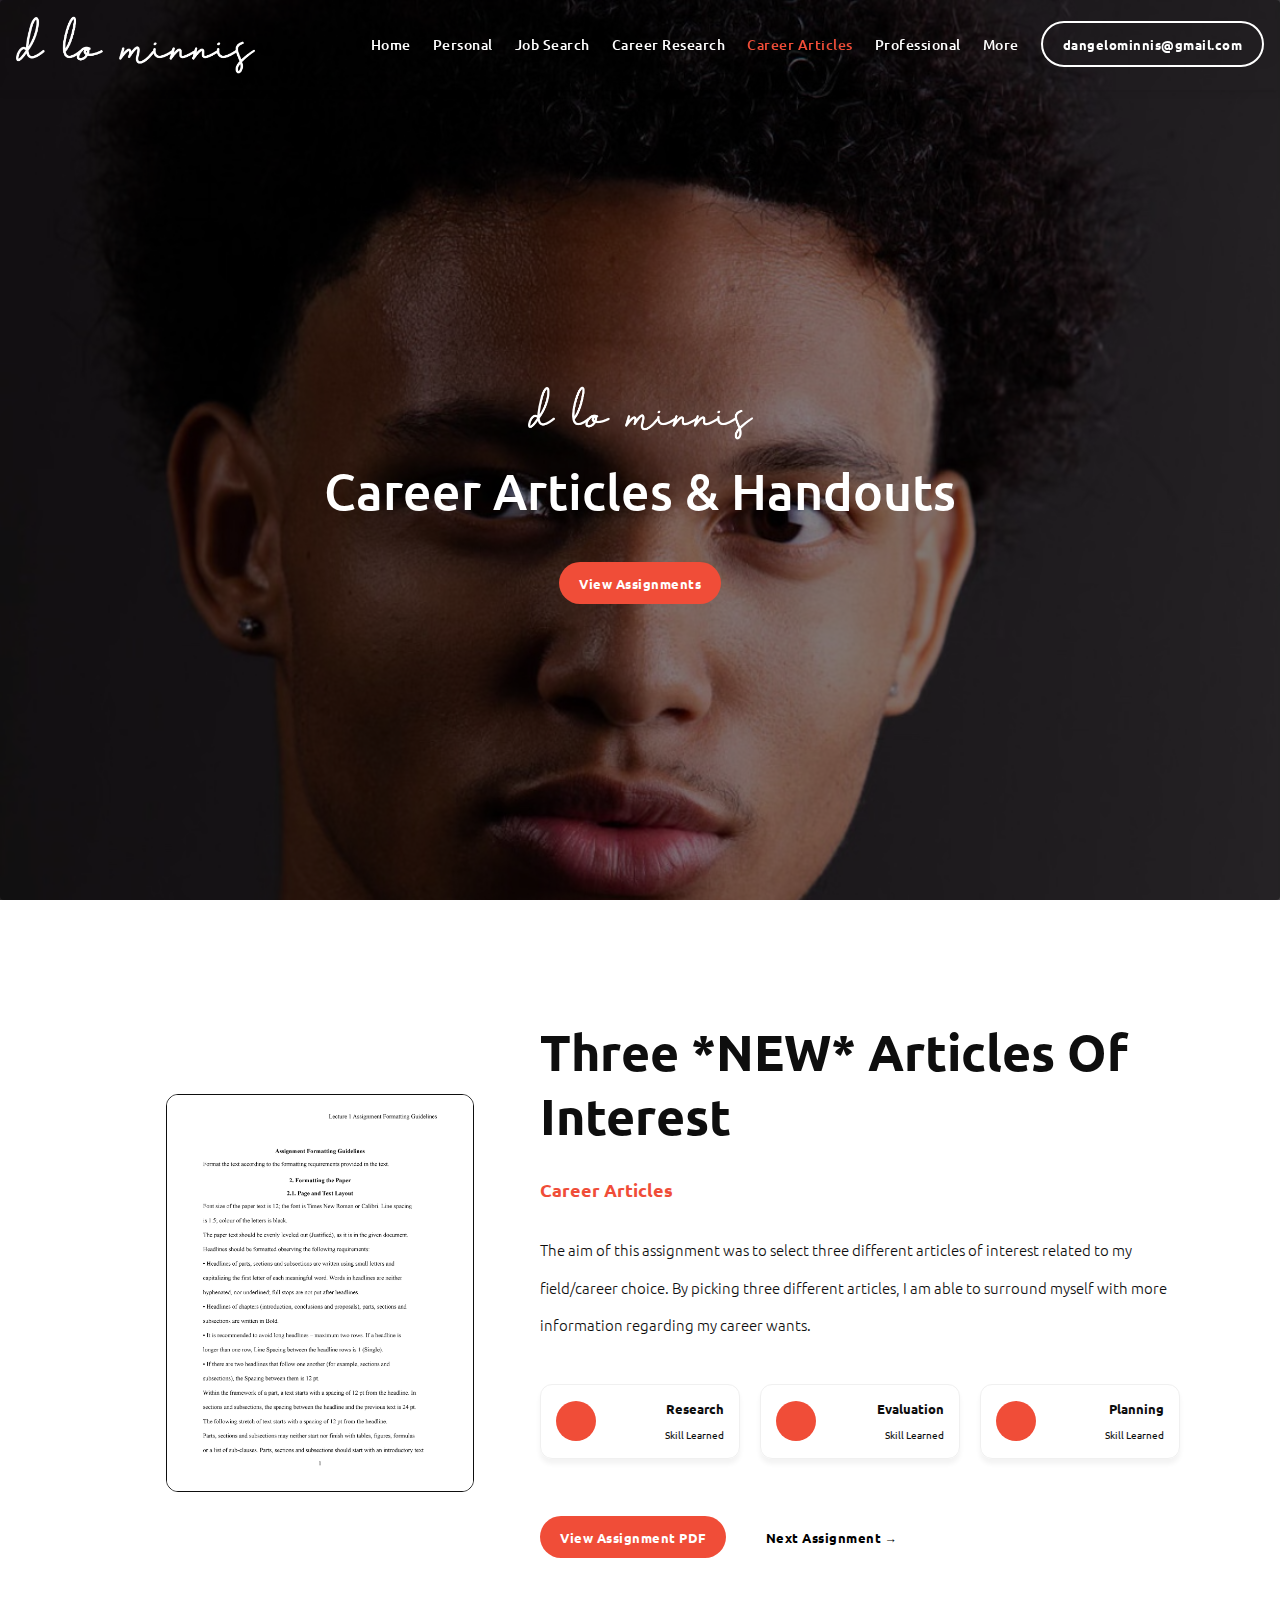
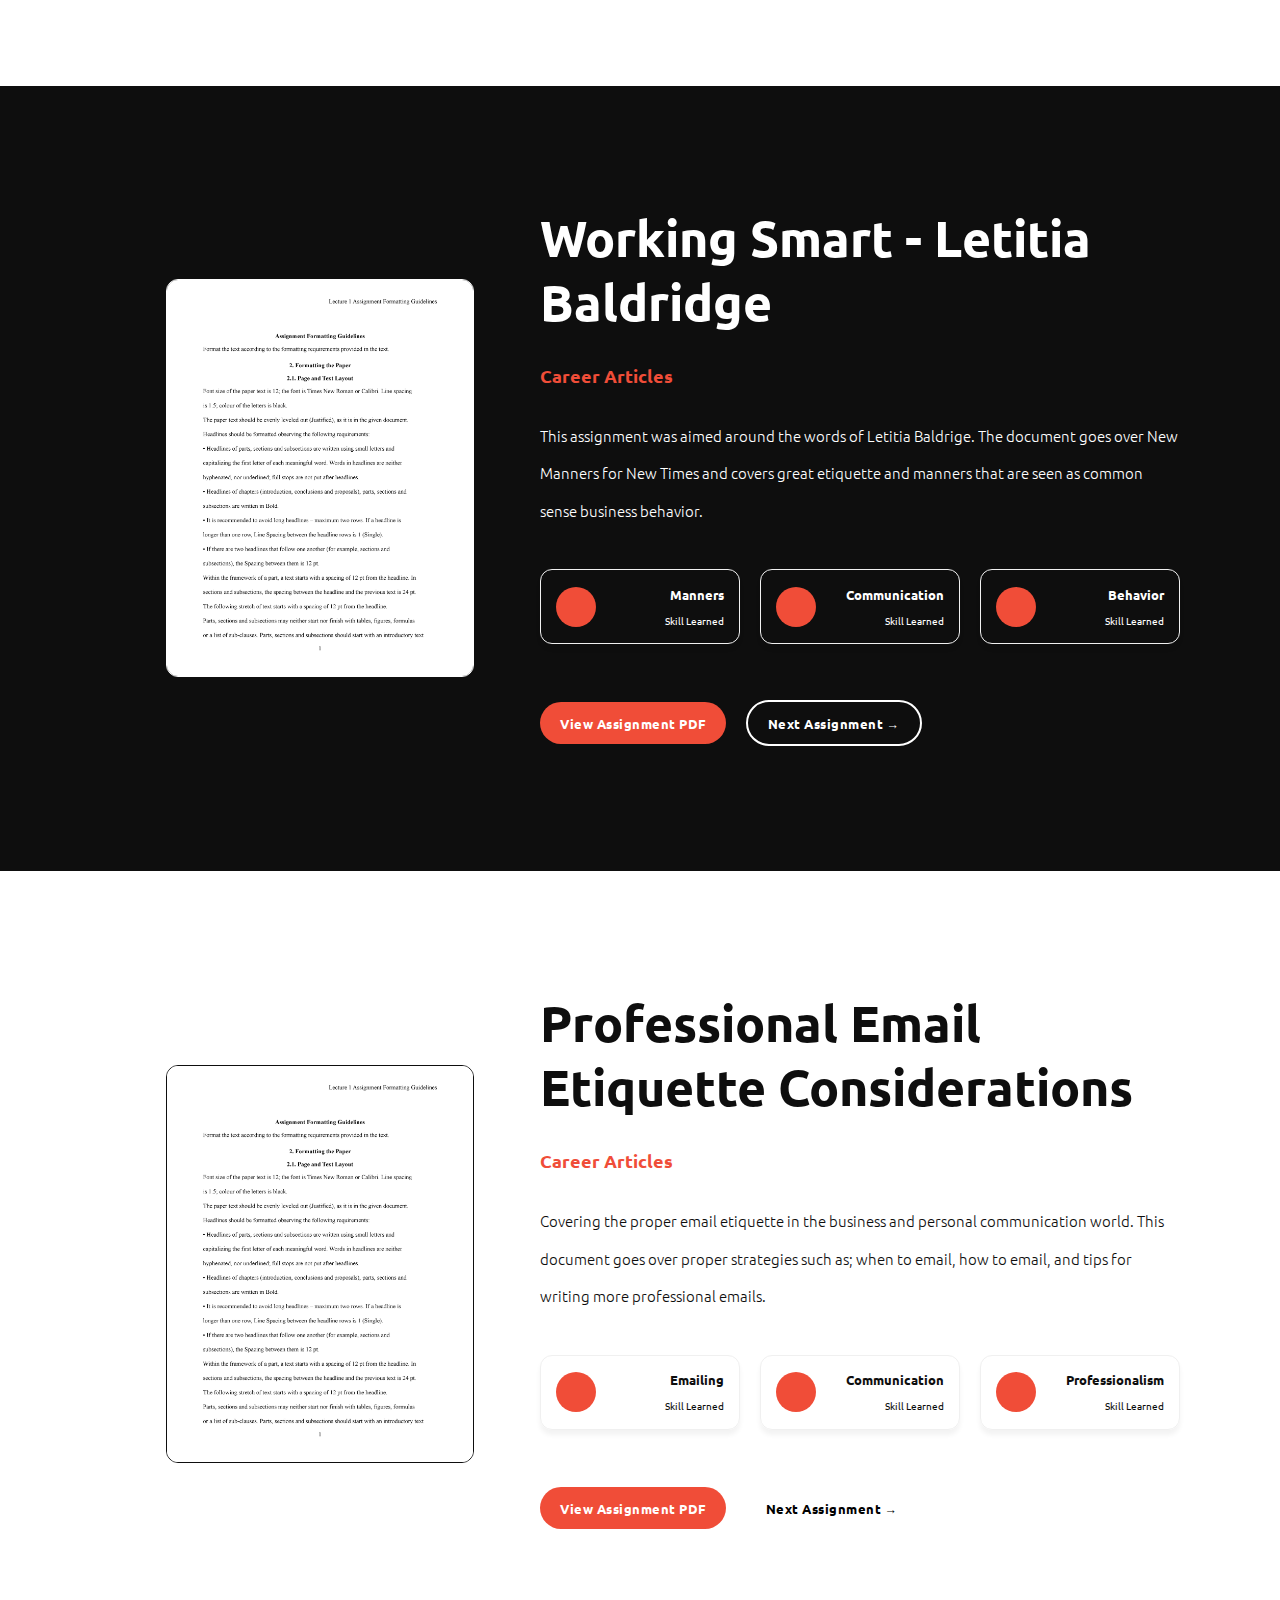
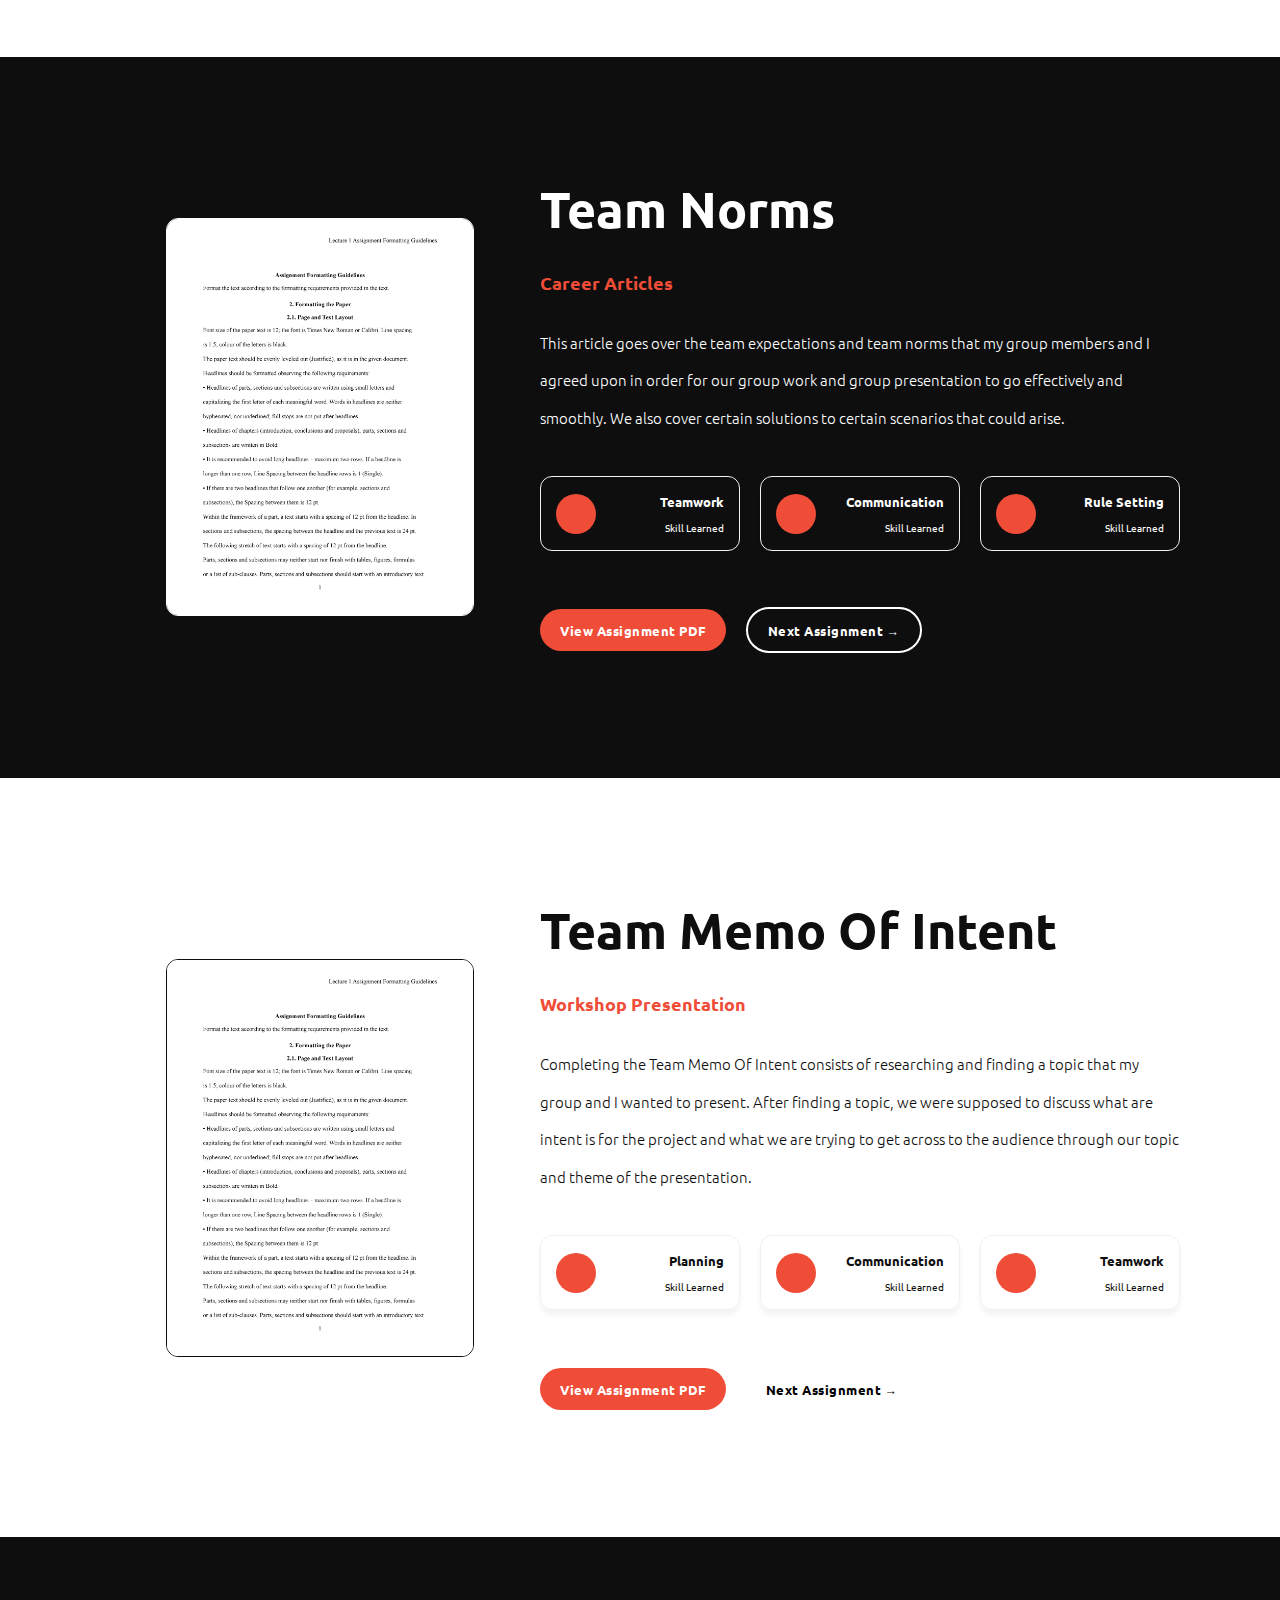
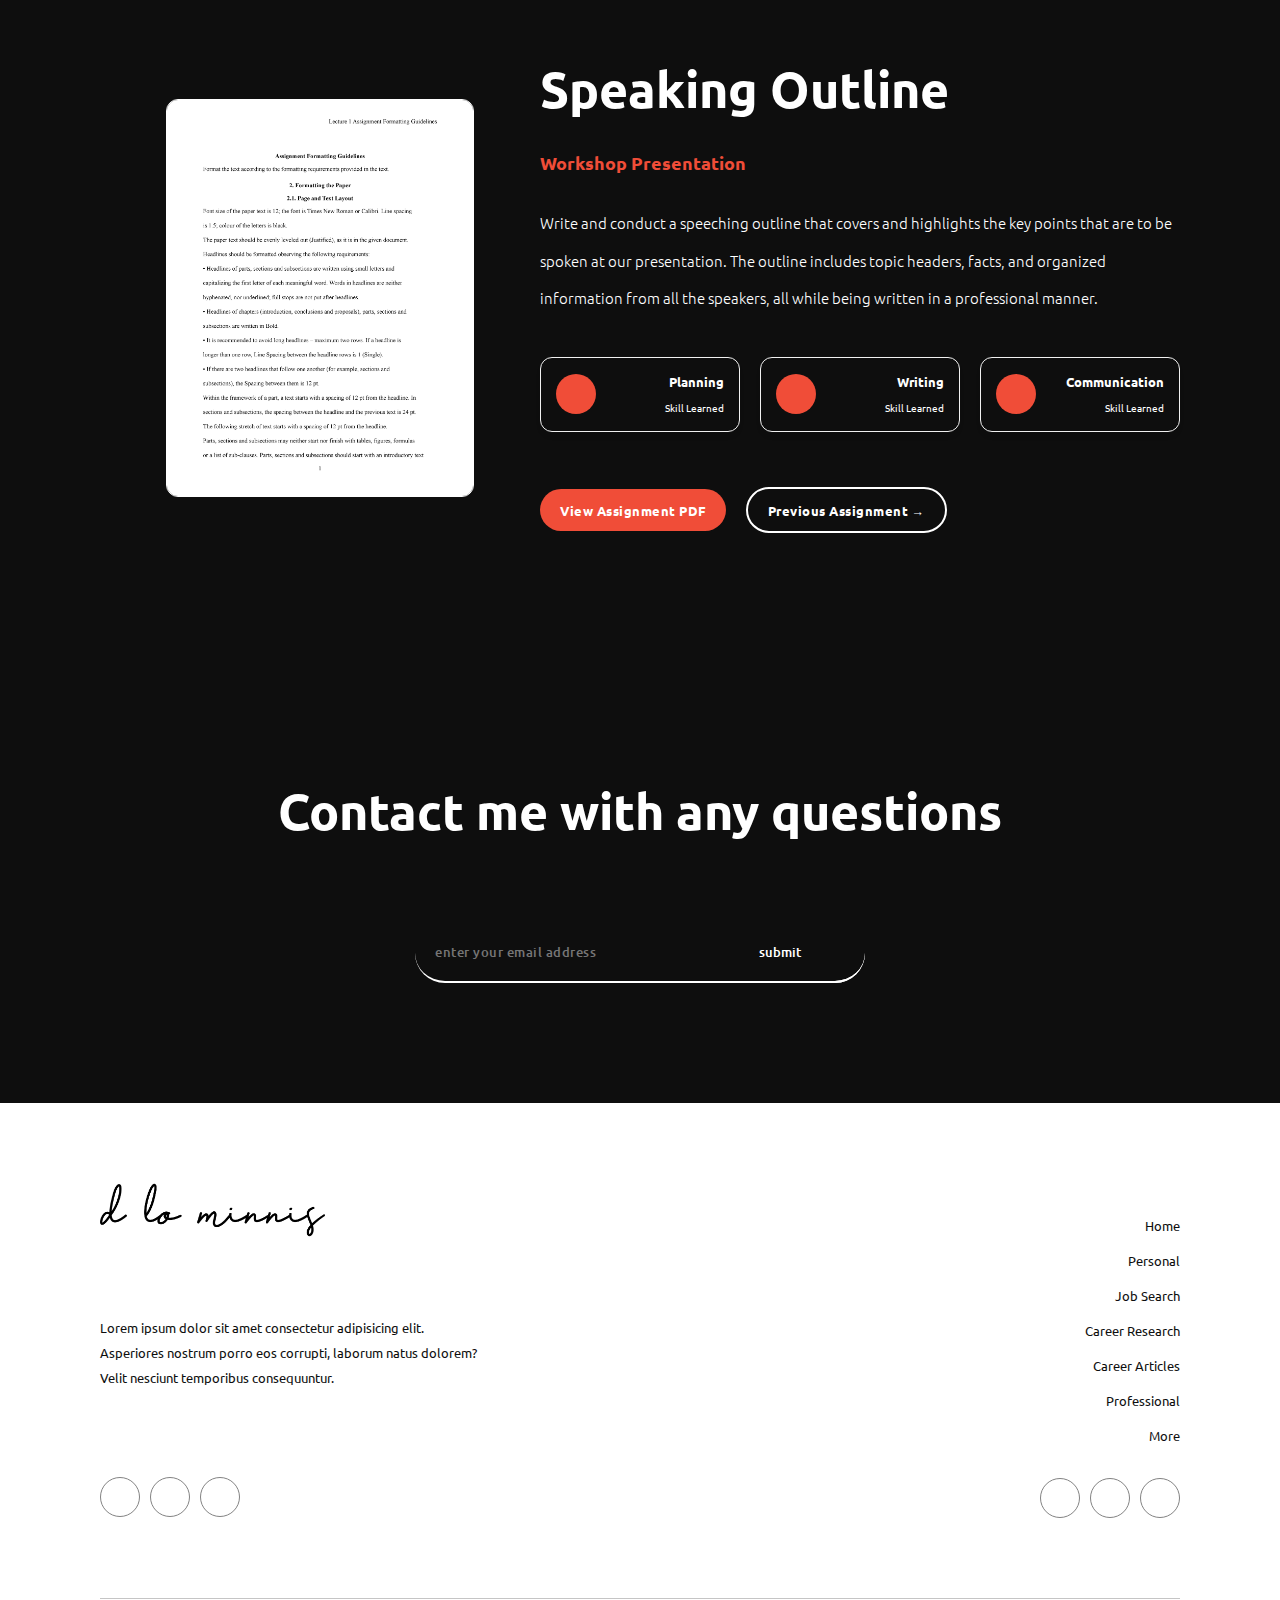
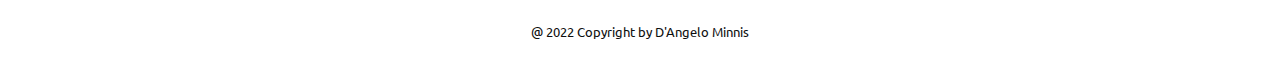
==== commit 41128d1a: "filling in content on career articles page, commented out more and job search page" ====
--- a/articles.html
+++ b/articles.html
@@ -42,7 +42,7 @@
                 </div>
                 <h1>Career Articles & Handouts</h1>
                 <div class="banner-button-box">
-                    <a href="#" class="btn-orange">Contact Me</a>
+                    <a href="#1" class="btn-orange">View Assignments</a>
                 </div>
 
                 <!-- <div class="header-title">
@@ -73,11 +73,11 @@
             <nav class="nav">
                 <a class="nav__link" href="index.html">Home</a>
                 <a class="nav__link" href="personal.html">Personal</a>
-                <a class="nav__link" href="job.html">Job Search</a>
+                <a class="nav__link" href="#">Job Search</a>
                 <a class="nav__link" href="research.html">Career Research</a>
                 <a class="nav__link nav__link_orange" href="articles.html">Career Articles</a>
                 <a class="nav__link" href="professional.html">Professional</a>
-                <a class="nav__link" href="more.html">More</a>
+                <a class="nav__link" href="#">More</a>
                 <a href="mailto:dangelominnis@gmail.com" class="btn-white-transparent">dangelominnis@gmail.com</a>
             </nav>
         </div>
@@ -97,7 +97,7 @@
         </script>
 
 <!-- Task Section -->
-<section class="task">
+<section class="task" id="1">
     <div class="container">
         <div class="task-box">
             <div class="task-image">
@@ -106,33 +106,32 @@
             <div class="task-info">
                 <h2>Three *NEW* Articles Of Interest</h2>
                 <h4>Career Articles</h4>
-                <p>Lorem ipsum dolor sit amet <span>consectetur adipisicing</span> elit. Voluptate numquam, animi ad molestias debitis repellendus? Ab repudiandae repellat distinctio similique iste. Eos inventore natus rerum?</p>
-                <p>Lorem ipsum dolor sit amet consectetur adipisicing elit. Voluptate numquam, <span>animi ad molestias</span> debitis repellendus? Ab repudiandae repellat distinctio similique iste. Eos inventore natus rerum?</p>
+                <p>The aim of this assignment was to select three different articles of interest related to my field/career choice. By picking three different articles, I am able to surround myself with more information regarding my career wants.</p>
                 <div class="task-skill-box">
                     <div class="task-skill-item">
                         <div class="task-skill-icon">
-                            <i class="fab fa-instagram"></i>
-                        </div>
-                        <div class="task-skill-text">
-                            <h6>Productivity</h6>
-                            <h5>Skill Learned</h5>
-                        </div>
-                    </div>
-                    <div class="task-skill-item">
-                        <div class="task-skill-icon">
-                            <i class="fab fa-instagram"></i>
-                        </div>
-                        <div class="task-skill-text">
-                            <h6>Communication</h6>
-                            <h5>Skill Learned</h5>
-                        </div>
-                    </div>
-                    <div class="task-skill-item">
-                        <div class="task-skill-icon">
-                            <i class="fab fa-instagram"></i>
-                        </div>
-                        <div class="task-skill-text">
-                            <h6>Leadership</h6>
+                            <i class="fa fa-check-double"></i>
+                        </div>
+                        <div class="task-skill-text">
+                            <h6>Research</h6>
+                            <h5>Skill Learned</h5>
+                        </div>
+                    </div>
+                    <div class="task-skill-item">
+                        <div class="task-skill-icon">
+                            <i class="fa fa-check-double"></i>
+                        </div>
+                        <div class="task-skill-text">
+                            <h6>Evaluation</h6>
+                            <h5>Skill Learned</h5>
+                        </div>
+                    </div>
+                    <div class="task-skill-item">
+                        <div class="task-skill-icon">
+                            <i class="fa fa-check-double"></i>
+                        </div>
+                        <div class="task-skill-text">
+                            <h6>Planning</h6>
                             <h5>Skill Learned</h5>
                         </div>
                     </div>   
@@ -142,7 +141,7 @@
                         <a href="#" class="btn-orange">View Assignment PDF</a>
                     </div>
                     <div class="task-button">
-                        <a href="#" class="btn-transparent">Next Assignment &#8594;</a>
+                        <a href="#2" class="btn-transparent">Next Assignment &#8594;</a>
                     </div>
                 </div>
             </div>
@@ -151,7 +150,7 @@
 </section>
 
 <!-- Task 2 Section -->
-<section class="task2">
+<section class="task2" id="2">
     <div class="container">
         <div class="task2-box">
             <div class="task2-image">
@@ -160,21 +159,20 @@
             <div class="task2-info">
                 <h2>Working Smart - Letitia Baldridge</h2>
                 <h4>Career Articles</h4>
-                <p>Lorem ipsum dolor sit amet <span>consectetur adipisicing</span> elit. Voluptate numquam, animi ad molestias debitis repellendus? Ab repudiandae repellat distinctio similique iste. Eos inventore natus rerum?</p>
-                <p>Lorem ipsum dolor sit amet consectetur adipisicing elit. Voluptate numquam, <span>animi ad molestias</span> debitis repellendus? Ab repudiandae repellat distinctio similique iste. Eos inventore natus rerum?</p>
+                <p>This assignment was aimed around the words of Letitia Baldrige. The document goes over New Manners for New Times and covers great etiquette and manners that are seen as common sense business behavior.</p>
                 <div class="task2-skill-box">
                     <div class="task2-skill-item">
                         <div class="task2-skill-icon">
-                            <i class="fab fa-instagram"></i>
-                        </div>
-                        <div class="task2-skill-text">
-                            <h6>Productivity</h6>
-                            <h5>Skill Learned</h5>
-                        </div>
-                    </div>
-                    <div class="task2-skill-item">
-                        <div class="task2-skill-icon">
-                            <i class="fab fa-instagram"></i>
+                            <i class="fa fa-check-double"></i>
+                        </div>
+                        <div class="task2-skill-text">
+                            <h6>Manners</h6>
+                            <h5>Skill Learned</h5>
+                        </div>
+                    </div>
+                    <div class="task2-skill-item">
+                        <div class="task2-skill-icon">
+                            <i class="fa fa-check-double"></i>
                         </div>
                         <div class="task2-skill-text">
                             <h6>Communication</h6>
@@ -183,10 +181,10 @@
                     </div>
                     <div class="task2-skill-item">
                         <div class="task2-skill-icon">
-                            <i class="fab fa-instagram"></i>
-                        </div>
-                        <div class="task2-skill-text">
-                            <h6>Leadership</h6>
+                            <i class="fa fa-check-double"></i>
+                        </div>
+                        <div class="task2-skill-text">
+                            <h6>Behavior</h6>
                             <h5>Skill Learned</h5>
                         </div>
                     </div>   
@@ -196,7 +194,7 @@
                         <a href="#" class="btn-orange">View Assignment PDF</a>
                     </div>
                     <div class="task2-button">
-                        <a href="#" class="btn-white-transparent">Next Assignment &#8594;</a>
+                        <a href="#3" class="btn-white-transparent">Next Assignment &#8594;</a>
                     </div>
                 </div>
             </div>
@@ -205,7 +203,7 @@
 </section>
 
 <!-- Task Section -->
-<section class="task">
+<section class="task" id="3">
     <div class="container">
         <div class="task-box">
             <div class="task-image">
@@ -214,21 +212,20 @@
             <div class="task-info">
                 <h2>Professional Email Etiquette Considerations</h2>
                 <h4>Career Articles</h4>
-                <p>Lorem ipsum dolor sit amet <span>consectetur adipisicing</span> elit. Voluptate numquam, animi ad molestias debitis repellendus? Ab repudiandae repellat distinctio similique iste. Eos inventore natus rerum?</p>
-                <p>Lorem ipsum dolor sit amet consectetur adipisicing elit. Voluptate numquam, <span>animi ad molestias</span> debitis repellendus? Ab repudiandae repellat distinctio similique iste. Eos inventore natus rerum?</p>
+                <p>Covering the proper email etiquette in the business and personal communication world. This document goes over proper strategies such as; when to email, how to email, and tips for writing more professional emails.</p>
                 <div class="task-skill-box">
                     <div class="task-skill-item">
                         <div class="task-skill-icon">
-                            <i class="fab fa-instagram"></i>
-                        </div>
-                        <div class="task-skill-text">
-                            <h6>Productivity</h6>
-                            <h5>Skill Learned</h5>
-                        </div>
-                    </div>
-                    <div class="task-skill-item">
-                        <div class="task-skill-icon">
-                            <i class="fab fa-instagram"></i>
+                            <i class="fa fa-check-double"></i>
+                        </div>
+                        <div class="task-skill-text">
+                            <h6>Emailing</h6>
+                            <h5>Skill Learned</h5>
+                        </div>
+                    </div>
+                    <div class="task-skill-item">
+                        <div class="task-skill-icon">
+                            <i class="fa fa-check-double"></i>
                         </div>
                         <div class="task-skill-text">
                             <h6>Communication</h6>
@@ -237,10 +234,10 @@
                     </div>
                     <div class="task-skill-item">
                         <div class="task-skill-icon">
-                            <i class="fab fa-instagram"></i>
-                        </div>
-                        <div class="task-skill-text">
-                            <h6>Leadership</h6>
+                            <i class="fa fa-check-double"></i>
+                        </div>
+                        <div class="task-skill-text">
+                            <h6>Professionalism</h6>
                             <h5>Skill Learned</h5>
                         </div>
                     </div>   
@@ -250,7 +247,7 @@
                         <a href="#" class="btn-orange">View Assignment PDF</a>
                     </div>
                     <div class="task-button">
-                        <a href="#" class="btn-transparent">Next Assignment &#8594;</a>
+                        <a href="#4" class="btn-transparent">Next Assignment &#8594;</a>
                     </div>
                 </div>
             </div>
@@ -259,7 +256,7 @@
 </section>
 
 <!-- Task 2 Section -->
-<section class="task2">
+<section class="task2" id="4">
     <div class="container">
         <div class="task2-box">
             <div class="task2-image">
@@ -268,21 +265,20 @@
             <div class="task2-info">
                 <h2>Team Norms</h2>
                 <h4>Career Articles</h4>
-                <p>Lorem ipsum dolor sit amet <span>consectetur adipisicing</span> elit. Voluptate numquam, animi ad molestias debitis repellendus? Ab repudiandae repellat distinctio similique iste. Eos inventore natus rerum?</p>
-                <p>Lorem ipsum dolor sit amet consectetur adipisicing elit. Voluptate numquam, <span>animi ad molestias</span> debitis repellendus? Ab repudiandae repellat distinctio similique iste. Eos inventore natus rerum?</p>
+                <p>This article goes over the team expectations and team norms that my group members and I agreed upon in order for our group work and group presentation to go effectively and smoothly. We also cover certain solutions to certain scenarios that could arise.</p>
                 <div class="task2-skill-box">
                     <div class="task2-skill-item">
                         <div class="task2-skill-icon">
-                            <i class="fab fa-instagram"></i>
-                        </div>
-                        <div class="task2-skill-text">
-                            <h6>Productivity</h6>
-                            <h5>Skill Learned</h5>
-                        </div>
-                    </div>
-                    <div class="task2-skill-item">
-                        <div class="task2-skill-icon">
-                            <i class="fab fa-instagram"></i>
+                            <i class="fa fa-check-double"></i>
+                        </div>
+                        <div class="task2-skill-text">
+                            <h6>Teamwork</h6>
+                            <h5>Skill Learned</h5>
+                        </div>
+                    </div>
+                    <div class="task2-skill-item">
+                        <div class="task2-skill-icon">
+                            <i class="fa fa-check-double"></i>
                         </div>
                         <div class="task2-skill-text">
                             <h6>Communication</h6>
@@ -291,10 +287,10 @@
                     </div>
                     <div class="task2-skill-item">
                         <div class="task2-skill-icon">
-                            <i class="fab fa-instagram"></i>
-                        </div>
-                        <div class="task2-skill-text">
-                            <h6>Leadership</h6>
+                            <i class="fa fa-check-double"></i>
+                        </div>
+                        <div class="task2-skill-text">
+                            <h6>Rule Setting</h6>
                             <h5>Skill Learned</h5>
                         </div>
                     </div>   
@@ -304,7 +300,7 @@
                         <a href="#" class="btn-orange">View Assignment PDF</a>
                     </div>
                     <div class="task2-button">
-                        <a href="#" class="btn-white-transparent">Next Assignment &#8594;</a>
+                        <a href="#5" class="btn-white-transparent">Next Assignment &#8594;</a>
                     </div>
                 </div>
             </div>
@@ -313,7 +309,7 @@
 </section>
 
 <!-- Task Section -->
-<section class="task">
+<section class="task" id="5">
     <div class="container">
         <div class="task-box">
             <div class="task-image">
@@ -322,21 +318,20 @@
             <div class="task-info">
                 <h2>Team Memo Of Intent</h2>
                 <h4>Workshop Presentation</h4>
-                <p>Lorem ipsum dolor sit amet <span>consectetur adipisicing</span> elit. Voluptate numquam, animi ad molestias debitis repellendus? Ab repudiandae repellat distinctio similique iste. Eos inventore natus rerum?</p>
-                <p>Lorem ipsum dolor sit amet consectetur adipisicing elit. Voluptate numquam, <span>animi ad molestias</span> debitis repellendus? Ab repudiandae repellat distinctio similique iste. Eos inventore natus rerum?</p>
+                <p>Completing the Team Memo Of Intent consists of researching and finding a topic that my group and I wanted to present. After finding a topic, we were supposed to discuss what are intent is for the project and what we are trying to get across to the audience through our topic and theme of the presentation.</p>
                 <div class="task-skill-box">
                     <div class="task-skill-item">
                         <div class="task-skill-icon">
-                            <i class="fab fa-instagram"></i>
-                        </div>
-                        <div class="task-skill-text">
-                            <h6>Productivity</h6>
-                            <h5>Skill Learned</h5>
-                        </div>
-                    </div>
-                    <div class="task-skill-item">
-                        <div class="task-skill-icon">
-                            <i class="fab fa-instagram"></i>
+                            <i class="fa fa-check-double"></i>
+                        </div>
+                        <div class="task-skill-text">
+                            <h6>Planning</h6>
+                            <h5>Skill Learned</h5>
+                        </div>
+                    </div>
+                    <div class="task-skill-item">
+                        <div class="task-skill-icon">
+                            <i class="fa fa-check-double"></i>
                         </div>
                         <div class="task-skill-text">
                             <h6>Communication</h6>
@@ -345,10 +340,10 @@
                     </div>
                     <div class="task-skill-item">
                         <div class="task-skill-icon">
-                            <i class="fab fa-instagram"></i>
-                        </div>
-                        <div class="task-skill-text">
-                            <h6>Leadership</h6>
+                            <i class="fa fa-check-double"></i>
+                        </div>
+                        <div class="task-skill-text">
+                            <h6>Teamwork</h6>
                             <h5>Skill Learned</h5>
                         </div>
                     </div>   
@@ -358,7 +353,7 @@
                         <a href="#" class="btn-orange">View Assignment PDF</a>
                     </div>
                     <div class="task-button">
-                        <a href="#" class="btn-transparent">Next Assignment &#8594;</a>
+                        <a href="#6" class="btn-transparent">Next Assignment &#8594;</a>
                     </div>
                 </div>
             </div>
@@ -367,7 +362,7 @@
 </section>
 
 <!-- Task 2 Section -->
-<section class="task2">
+<section class="task2" id="6">
     <div class="container">
         <div class="task2-box">
             <div class="task2-image">
@@ -376,35 +371,34 @@
             <div class="task2-info">
                 <h2>Speaking Outline</h2>
                 <h4>Workshop Presentation</h4>
-                <p>Lorem ipsum dolor sit amet <span>consectetur adipisicing</span> elit. Voluptate numquam, animi ad molestias debitis repellendus? Ab repudiandae repellat distinctio similique iste. Eos inventore natus rerum?</p>
-                <p>Lorem ipsum dolor sit amet consectetur adipisicing elit. Voluptate numquam, <span>animi ad molestias</span> debitis repellendus? Ab repudiandae repellat distinctio similique iste. Eos inventore natus rerum?</p>
+                <p>Write and conduct a speeching outline that covers and highlights the key points that are to be spoken at our presentation. The outline includes topic headers, facts, and organized information from all the speakers, all while being written in a professional manner.</p>
                 <div class="task2-skill-box">
                     <div class="task2-skill-item">
                         <div class="task2-skill-icon">
-                            <i class="fab fa-instagram"></i>
-                        </div>
-                        <div class="task2-skill-text">
-                            <h6>Productivity</h6>
-                            <h5>Skill Learned</h5>
-                        </div>
-                    </div>
-                    <div class="task2-skill-item">
-                        <div class="task2-skill-icon">
-                            <i class="fab fa-instagram"></i>
+                            <i class="fa fa-check-double"></i>
+                        </div>
+                        <div class="task2-skill-text">
+                            <h6>Planning</h6>
+                            <h5>Skill Learned</h5>
+                        </div>
+                    </div>
+                    <div class="task2-skill-item">
+                        <div class="task2-skill-icon">
+                            <i class="fa fa-check-double"></i>
+                        </div>
+                        <div class="task2-skill-text">
+                            <h6>Writing</h6>
+                            <h5>Skill Learned</h5>
+                        </div>
+                    </div>
+                    <div class="task2-skill-item">
+                        <div class="task2-skill-icon">
+                            <i class="fa fa-check-double"></i>
                         </div>
                         <div class="task2-skill-text">
                             <h6>Communication</h6>
                             <h5>Skill Learned</h5>
                         </div>
-                    </div>
-                    <div class="task2-skill-item">
-                        <div class="task2-skill-icon">
-                            <i class="fab fa-instagram"></i>
-                        </div>
-                        <div class="task2-skill-text">
-                            <h6>Leadership</h6>
-                            <h5>Skill Learned</h5>
-                        </div>
                     </div>   
                 </div>
                 <div class="task2-button-box">
@@ -412,7 +406,7 @@
                         <a href="#" class="btn-orange">View Assignment PDF</a>
                     </div>
                     <div class="task2-button">
-                        <a href="#" class="btn-white-transparent">Next Assignment &#8594;</a>
+                        <a href="#5" class="btn-white-transparent">Previous Assignment &#8594;</a>
                     </div>
                 </div>
             </div>
@@ -460,16 +454,25 @@
                 <img src="img/site-info-text-01.png" alt="">
                 <div class="footer-link-box">
                     <div class="footer-link">
-                        <a href="#">Profession</a>
+                        <a href="index.html">Home</a>
+                    </div>
+                    <div class="footer-link">
+                        <a href="personal.html">Personal</a>
                     </div>
                     <div class="footer-link">
                         <a href="#">Job Search</a>
                     </div>
                     <div class="footer-link">
-                        <a href="#">Career</a>
-                    </div>
-                    <div class="footer-link">
-                        <a href="#">Assessments</a>
+                        <a href="research.html">Career Research</a>
+                    </div>
+                    <div class="footer-link">
+                        <a href="articles.html">Career Articles</a>
+                    </div>
+                    <div class="footer-link">
+                        <a href="professional.html">Professional</a>
+                    </div>
+                    <div class="footer-link">
+                        <a href="#">More</a>
                     </div>
                 </div>
                 <div class="footer-profession">
--- a/css/style.css
+++ b/css/style.css
@@ -438,8 +438,8 @@
     border-radius: 100%;
 }
 
-.task-skill-icon .fab {
-    font-size: 2rem;
+.task-skill-icon .fa {
+    font-size: 1.5rem;
     color: var(--color-white);
 }
 
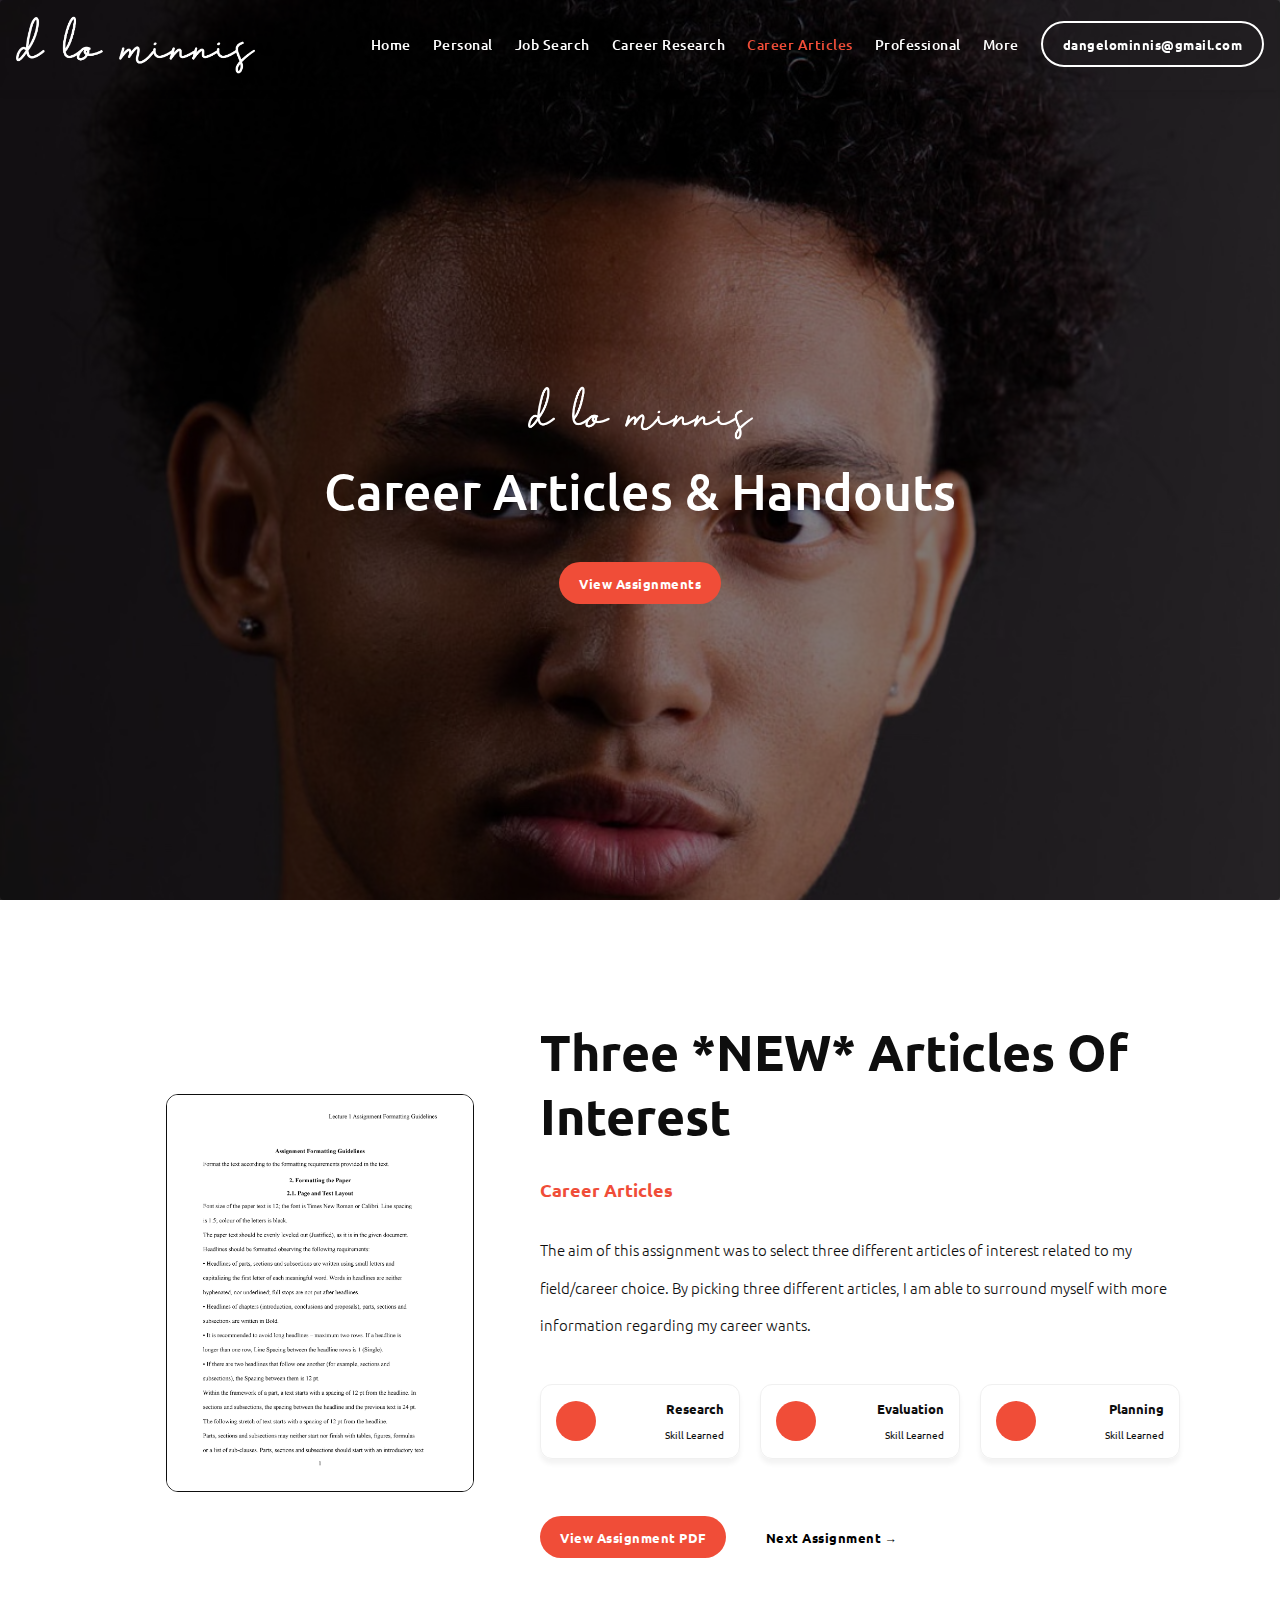
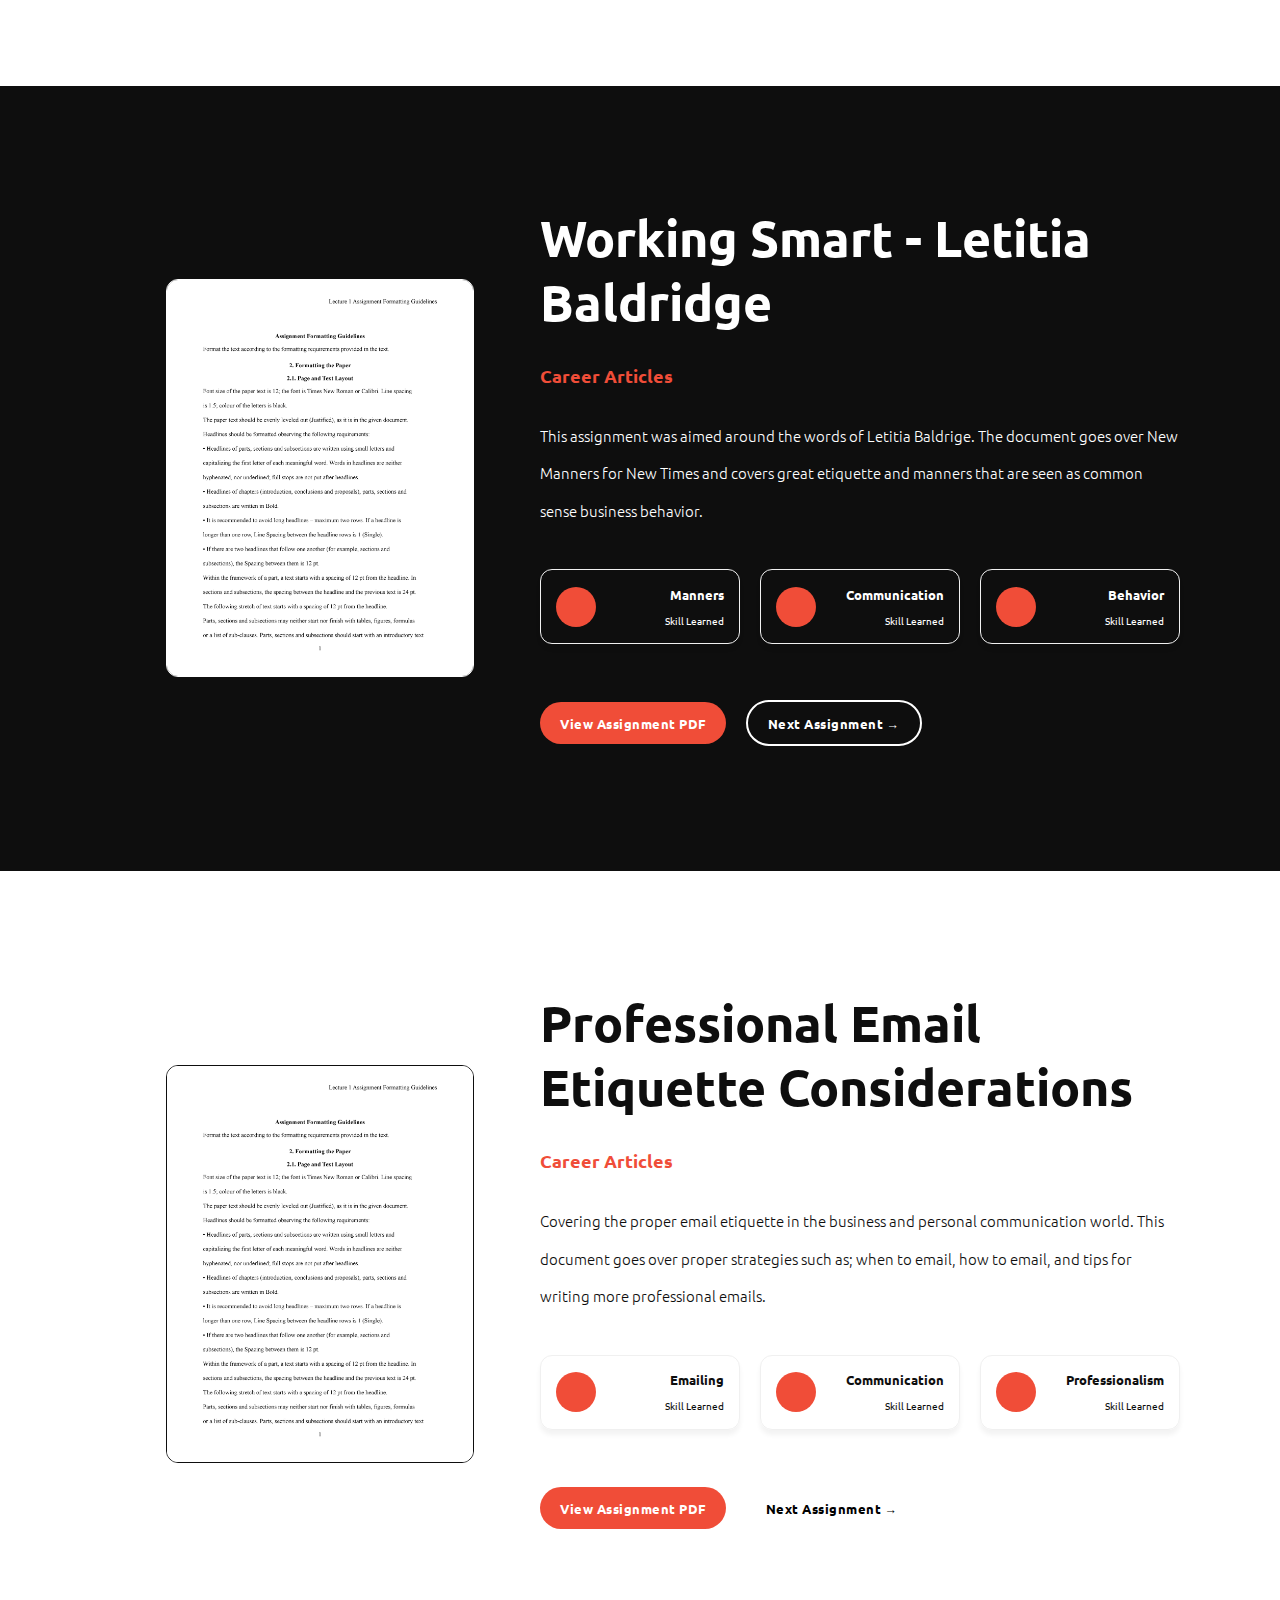
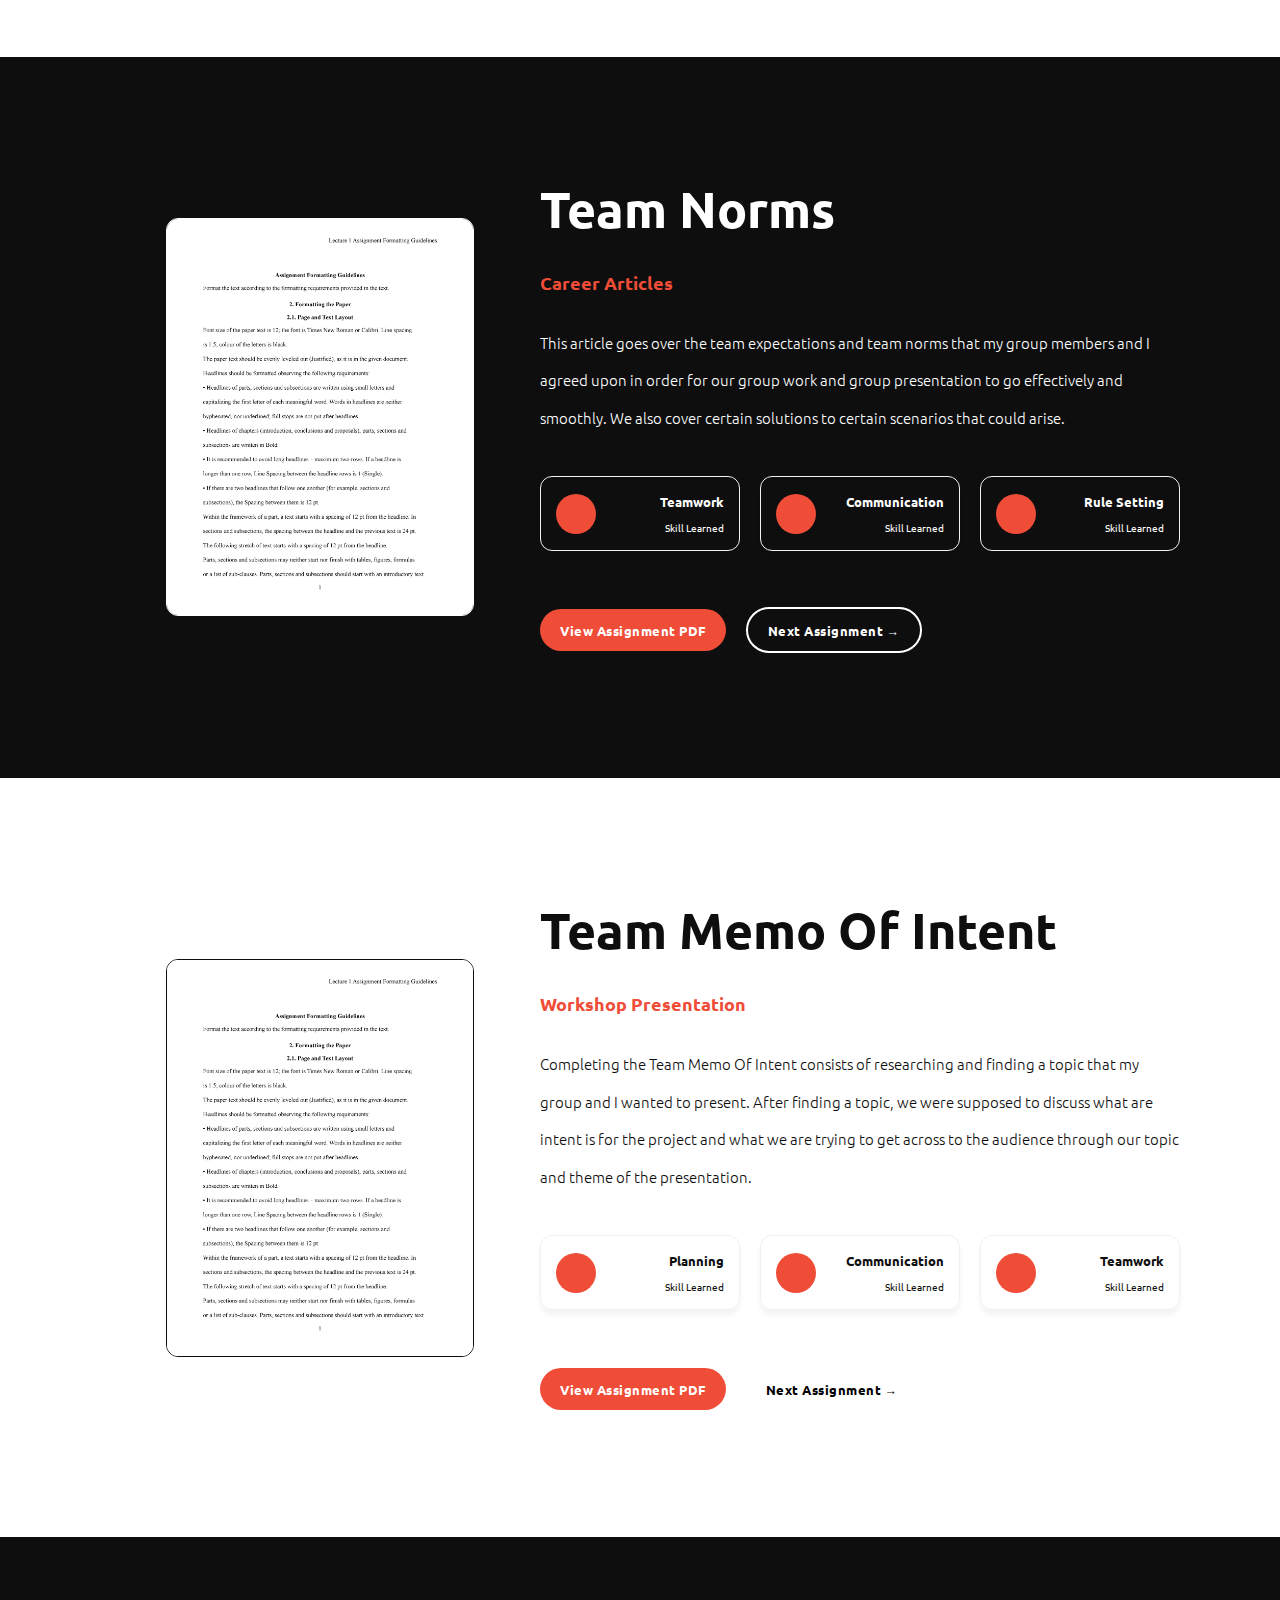
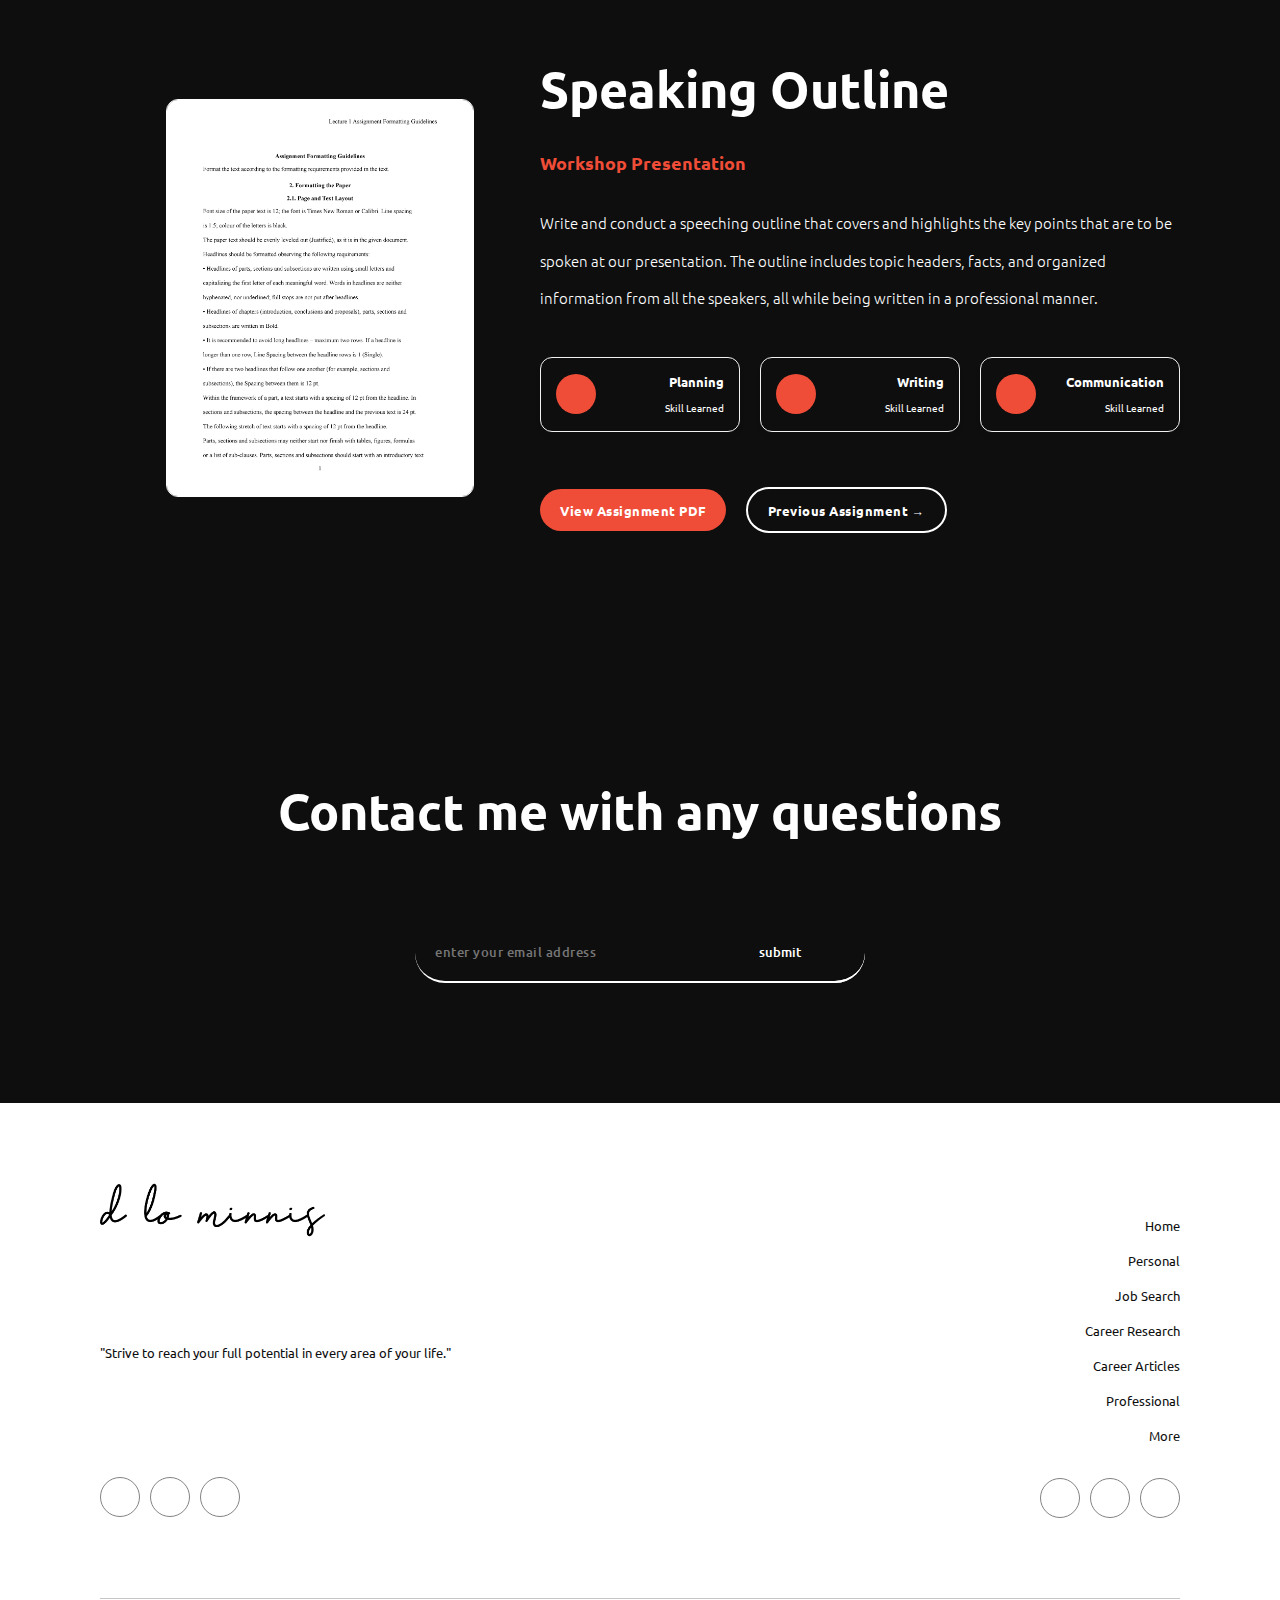
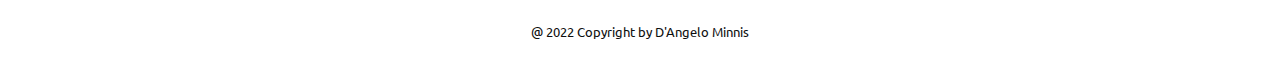
==== commit e42b801f: "updated responsiveness, added social media links" ====
--- a/articles.html
+++ b/articles.html
@@ -44,21 +44,6 @@
                 <div class="banner-button-box">
                     <a href="#1" class="btn-orange">View Assignments</a>
                 </div>
-
-                <!-- <div class="header-title">
-                    <h1>Hey there, I'm D'Angelo</h1>
-                    <a href="#">dangelominnis@gmail.com</a>
-                    <div class="header-detail">
-                        <h4>10</h4>
-                        <h5>Years<br>Experience</h5>
-                    </div>
-                </div>
-                <div class="header-info">
-                    <p>Lorem ipsum dolor sit amet consectetur adipisicing elit. Nulla, officia.</p>
-                    <img src="img/dlo-logo-02.png" alt="">
-                    <h3>Certification<br>Certification<br>Certification</h3>
-                </div> -->
-
             </div>
         </div>
     </header>
@@ -73,11 +58,11 @@
             <nav class="nav">
                 <a class="nav__link" href="index.html">Home</a>
                 <a class="nav__link" href="personal.html">Personal</a>
-                <a class="nav__link" href="#">Job Search</a>
+                <a class="nav__link" href="job.html">Job Search</a>
                 <a class="nav__link" href="research.html">Career Research</a>
                 <a class="nav__link nav__link_orange" href="articles.html">Career Articles</a>
                 <a class="nav__link" href="professional.html">Professional</a>
-                <a class="nav__link" href="#">More</a>
+                <a class="nav__link" href="more.html">More</a>
                 <a href="mailto:dangelominnis@gmail.com" class="btn-white-transparent">dangelominnis@gmail.com</a>
             </nav>
         </div>
@@ -437,16 +422,16 @@
         <div class="footer-box">
             <div class="footer-main">
                 <img src="img/dlo-logo-01.png" alt="">
-                <p>Lorem ipsum dolor sit amet consectetur adipisicing elit. Asperiores nostrum porro eos corrupti, laborum natus dolorem? Velit nesciunt temporibus consequuntur.</p>
+                <p>"Strive to reach your full potential in every area of your life."</p>
                 <div class="footer-socials">
                     <div class="footer-socials-icon">
-                        <a href="#"><i class="fab fa-facebook-f"></i></a>
+                        <a href="https://www.facebook.com/dangelo.minnis.5/"><i class="fab fa-facebook-f"></i></a>
                     </div>
                     <div class="footer-socials-icon">
-                        <a href="#"><i class="fab fa-instagram-square"></i></a>
+                        <a href="https://www.instagram.com/dlo.minnis/"><i class="fab fa-instagram-square"></i></a>
                     </div>
                     <div class="footer-socials-icon">
-                        <a href="#"><i class="fab fa-twitter"></i></a>
+                        <a href="https://twitter.com/DAngelo_Minnis"><i class="fab fa-twitter"></i></a>
                     </div>
                 </div>
             </div>
@@ -460,7 +445,7 @@
                         <a href="personal.html">Personal</a>
                     </div>
                     <div class="footer-link">
-                        <a href="#">Job Search</a>
+                        <a href="job.html">Job Search</a>
                     </div>
                     <div class="footer-link">
                         <a href="research.html">Career Research</a>
@@ -472,18 +457,18 @@
                         <a href="professional.html">Professional</a>
                     </div>
                     <div class="footer-link">
-                        <a href="#">More</a>
+                        <a href="more.html">More</a>
                     </div>
                 </div>
                 <div class="footer-profession">
                     <div class="footer-profession-icon">
-                        <a href="#"><i class="fab fa-facebook-f"></i></a>
+                        <a href="https://www.fiverr.com/logogenius5/design-5-modern-logo-with-unlimited-revisions"><i class="fab fa-facebook-f"></i></a>
                     </div>
                     <div class="footer-profession-icon">
-                        <a href="#"><i class="fab fa-linkedin-in"></i></a>
+                        <a href="https://www.linkedin.com/in/d-angelo-minnis-461505187/"><i class="fab fa-linkedin-in"></i></a>
                     </div>
                     <div class="footer-profession-icon">
-                        <a href="#"><i class="fab fa-staylinked"></i></a>
+                        <a href="https://www.logogeniuses.com"><i class="fab fa-staylinked"></i></a>
                     </div>
                 </div>
             </div>
--- a/css/style.css
+++ b/css/style.css
@@ -214,10 +214,7 @@
 }
 
 .bar__nav-toggle i {
-    background-color: var(--color-secondary);
-    color: transparent;
-    -webkit-background-clip: text;
-    background-clip: text;
+    color: var(--color-white);
     font-size: 3rem;
 }
 
@@ -1255,101 +1252,66 @@
     
     /* Header Section */
     .header {
-        height: 50vh;
+        height: 100vh;
     }
 
     .header-box {
         margin: 0 2rem;
     }
 
-    .header-button {
-        padding-bottom: 4rem;
-    }
-
-    .header-text h1 {
-        font-size: 6rem;
-        text-align: center;
-        margin-bottom: 3rem;
-    }
-
     .nav {
         background: var(--color-light-grey);
     }
 
     .bar__nav-toggle i {
-        color: var(--color-dark-grey);
+        color: var(--color-white);
     }
 
     .nav__link {
         color: var(--color-dark-grey);
-        /* border-bottom: 1px solid rgba(0, 0, 0, 0.1); */
-    }
-
-    .nav__link:nth-child(6) {
-        border-bottom: none;
     }
     
-    .nav .btn-purple {
-        margin: auto;
+    .nav .btn-white-transparent {
         text-align: center;
         margin-top: 2rem;
         padding: 12.5px 20px;
-    }
-
-    .nav .btn-transparent {
-        margin: auto;
-        text-align: center;
-        margin-top: .5rem;
-        padding: 12.5px 20px;
-    }
-
-    /* Reviews Section */
-    .reviews {
-        height: 80vh;
-        padding: 4rem 4rem;
-    }
-    .reviews-box {
-        flex-direction: column;
-    }
-    
-    .reviews-textbox {
-        flex-direction: row;
-    }
-    
-    .reviews-card {
-        width: 32rem;
-        margin: 0 2rem 12rem 2rem;
-    }
-
-    /* Web Section */
-    .web {
-        padding: 12rem 0rem;
-    }
-
-    /* Footer Section */
-    .footer-container {
-        flex-direction: column;
-    }
-
-    .footer-box {
-        display: flex;
-        flex-direction: column;
+        border: 2px solid var(--color-dark-grey);
+        color: var(--color-dark-grey);
+    }
+
+    /* About Section */
+    .about-box {
         justify-content: center;
         align-items: center;
     }
 
-    .footer-box-company {
-        margin-bottom: 2rem;
-        display: flex;
-        flex-direction: column;
-        justify-content: center;
-        align-items: center;
-    }
-
-    .footer-box-company p {
+    /* Me Section */
+    .me {
+        padding: 12rem 0rem;
+    }
+
+    .me-image img {
+        /* width: 300px; */
+        margin-bottom: 4rem;
+    }
+
+    .me-text {
         text-align: center;
-        padding-right: 12rem;
-        padding-left: 12rem;
+    }
+
+    .me-button {
+        margin-bottom: 1.5rem;
+    }
+
+    /* Banner Section */
+    .banner2 {
+        height: 100vh;
+        /* padding: 0rem 4rem; */
+    }
+
+    .banner3 {
+        height: 100vh;
+        /* padding: 0rem 4rem; */
     }
 }
 
@@ -1358,212 +1320,275 @@
     
     /* Header Section */
     .header {
-        height: 60vh;
-    }
-
-    .header-box {
-        margin: 0 4rem;
-    }
-
-    /* Reviews Section */
-    .reviews {
         height: 100vh;
-        padding: 10rem 4rem;
-    }
-
-    .reviews-textbox {
-        margin-bottom: 3rem;
-    }
-
-    .reviews-card {
-        width: 28rem;
-        margin: 0 2rem 8rem 2rem;
-        box-shadow: 0 .5rem .5rem rgb(153 153 153 / 15%);
-    }
-}
-
-/* Extra small devices (phones, 600px and down) */
-@media only screen and (max-width: 600px) {
-
-    /* Header Section */
-    .header {
-        height: 90vh;
     }
 
     .header-box {
         margin: 0 2rem;
     }
 
-    .header-text h1 {
-        font-size: 4rem;
-        text-align: center;
-        margin-bottom: 3rem;
-    }
-
-    .header-text h4 {
-        text-align: center;
-    }
-
-    .header-image img {
-        width: 315px;
-    }
-
-    .header-item .input {
-        width: 30rem;
-        height: 5.5rem;
-        font-size: 1rem;
-    }
-
-    .header-item .btn-submit {
-        width: 12rem;
-        height: 5.5rem;
-        font-size: 1rem;
-    }
-
-    .nav {
-        background: var(--color-light-grey);
-    }
-
     .bar__nav-toggle i {
-        color: var(--color-dark-grey);
+        color: var(--color-white);
     }
 
     .nav__link {
         color: var(--color-dark-grey);
-        /* border-bottom: 1px solid rgba(0, 0, 0, 0.1); */
-    }
-
-    .nav__link:nth-child(6) {
-        border-bottom: none;
     }
     
-    .nav .btn-purple {
-        margin: auto;
+    .nav .btn-white-transparent {
         text-align: center;
         margin-top: 2rem;
         padding: 12.5px 20px;
-    }
-
-    .nav .btn-transparent {
-        margin: auto;
+        border: 2px solid var(--color-dark-grey);
+        color: var(--color-dark-grey);
+    }
+
+    /* Me Section */
+    /* .me {
+        padding: 12rem 4rem;
+    } */
+
+    .me-box {
+
+    }
+
+    .me-image img {
+        /* width: 300px; */
+        margin-bottom: 4rem;
+    }
+
+    /* Banner Section */
+    .banner2 {
+        height: 100vh;
+        /* padding: 0rem 4rem; */
+    }
+
+    .banner3 {
+        height: 100vh;
+        /* padding: 0rem 4rem; */
+    }
+}
+
+/* Extra small devices (phones, 600px and down) */
+@media only screen and (max-width: 600px) {
+
+    /* Header Section */
+    .header {
+        height: 120vh;
+    }
+
+    .header-box {
+        margin: 0 2rem;
+    }
+
+    .nav {
+        background: var(--color-light-grey);
+    }
+
+    .bar__nav-toggle i {
+        color: var(--color-white);
+    }
+
+    .nav__link {
+        color: var(--color-dark-grey);
+    }
+    
+    .nav .btn-white-transparent {
         text-align: center;
-        margin-top: .5rem;
+        margin-top: 2rem;
         padding: 12.5px 20px;
-    }
-
-    /* Web Section */
-    .web {
-        padding: 10rem 2rem;
-    }
-    .web-box {
-        padding: 0;
-    }
-
-    .web-box p {
-        padding: 0;
-    }
-
-    /* Reviews Section */
-    .reviews {
-        height: auto;
-        padding: 10rem 4rem 10rem 4rem;
-    }
-    .reviews-box {
+        border: 2px solid var(--color-dark-grey);
+        color: var(--color-dark-grey);
+    }
+
+    /* About Section */
+    .about {
+        padding: 8rem 2rem;
+    }
+
+    .about-container h5 {
+        padding: 0 0;
+    }
+
+    .about-box {
+        padding-top: 6rem;
+    }
+
+    .about-item:nth-child(4) {
+        margin-bottom: 6rem;
+    }
+
+    .about-item:nth-child(5) {
+        margin-bottom: 6rem;
+    }
+
+    /* Me Section */
+    .me {
+        padding: 12rem 4rem;
+    }
+
+    .me-image img {
+        width: 300px;
+        margin-bottom: 4rem;
+    }
+
+    .me-button {
+        margin-bottom: 2rem;
+    }
+
+    /* Media Section */
+    .media {
+        padding: 8rem 4rem;
+    }
+
+    .media-box {
+        padding-bottom: 2rem;
+    }
+    
+    .media-icon {
+        width: 8rem;
+        height: 8rem;
+    }
+
+    .media-icon .fab {
+        font-size: 3rem;
+    }
+
+    /* Task Section */
+    .task {
+        padding: 8rem 4rem;
+    }
+
+    .task-box {
         flex-direction: column;
-    }
-
-    .reviews-textbox {
+        justify-content: left;
+        align-items: left;
+    }
+
+    .task-image img {
+        width: 250px;
+        margin-bottom: 4rem;
+    }
+
+    .task-info h4 {
+        text-align: left;
+    }
+
+    .task-skill-box {
         flex-direction: column;
     }
 
-    .reviews-card {
-        width: 28rem;
-        margin: 0 2rem 8rem 2rem;
-        box-shadow: 0 .5rem .5rem rgb(153 153 153 / 15%);
-    }
-
-    .reviews-box {
-        margin: 0 2rem;
-    }
-
-    .reviews-text h1 {
-        font-size: 4rem;
-        text-align: center;
-        margin-bottom: 3rem;
-    }
-
-    .reviews-text h4 {
-        text-align: center;
-    }
-
-    .reviews-image img {
-        width: 285px;
-    }
-
-    .reviews-item .input {
-        width: 30rem;
-        height: 5.5rem;
-        font-size: 1rem;
-    }
-
-    .reviews-item .btn-submit {
-        width: 12rem;
-        height: 5.5rem;
-        font-size: 1rem;
-    }
-
-    /* Footer Section */
-    .footer-container {
-        flex-direction: column;
-    }
-
-    .footer-box {
-        justify-content: center;
-        align-items: center;
-    }
-
-    .footer-box-company {
-        margin-bottom: 2rem;
-        display: flex;
+    .task-skill-item {
+        width: 26rem;
+    }
+
+    .task-skill-item:nth-child(2) {
+        margin: 0 0 3rem 0;
+    }
+
+    .task-button-box {
         flex-direction: column;
         justify-content: center;
         align-items: center;
     }
 
-    .footer-box-company p {
-        text-align: center;
-        padding-right: 2rem;
-        padding-left: 2rem;
-    }
-
-    .footer-contact {
-        width: 33.5rem;
-        height: 50rem;
-        margin-bottom: 3rem;
-    }
-
-    .footer-map {
-        margin-bottom: 2rem;
-    }
-
-    .footer-map h3 {
-        margin-bottom: 1rem;
+    .task-button:nth-child(1) {
+        margin-right: 0rem;
+        margin-bottom: 5rem;
+    }
+
+    /* Task 2 Section */
+    .task2 {
+        padding: 8rem 4rem;
+    }
+
+    .task2-box {
+        flex-direction: column;
+        justify-content: left;
+        align-items: left;
+    }
+
+    .task2-image img {
+        width: 250px;
+        margin-bottom: 4rem;
+    }
+
+    .task2-info h4 {
+        text-align: left;
+    }
+
+    .task2-skill-box {
+        flex-direction: column;
+    }
+
+    .task2-skill-item {
+        width: 26rem;
+    }
+
+    .task2-skill-item:nth-child(2) {
+        margin: 0 0 3rem 0;
+    }
+
+    .task2-button-box {
+        flex-direction: column;
+        justify-content: center;
+        align-items: center;
+    }
+
+    .task2-button:nth-child(1) {
+        margin-right: 0rem;
+        margin-bottom: 5rem;
+    }
+
+    /* Banner Section */
+    .banner2 {
+        height: 140vh;
+        padding: 0rem 4rem;
+    }
+
+    .banner3 {
+        height: 165vh;
+        padding: 0rem 4rem;
+    }
+
+    /* Contact Section */
+    .contact {
+        padding: 12rem 4rem;
+    }
+
+    .contact-item .input {
+        width: 30rem;
+    }
+
+    .contact-item .btn-submit {
+        width: 12rem;
+    }
+
+    /* Footer Section */
+    .footer {
+        padding: 8rem 4rem 2rem 4rem;
+    }
+
+    .footer-main {
+        padding-bottom: 1rem;
+    }
+    
+    .footer-main p {
+        padding-right: 0;
     }
 
     .footer-info {
-        margin-bottom: 2rem;
-    }
-
-    .footer-info h3 {
-        margin-bottom: 1rem;
-    }
-
-    .footer-socials {
-        margin-bottom: 2rem;
-    }
-
-    .footer-socials h3 {
-        margin-bottom: 1rem;
-    }
-
+        padding-right: 8rem;
+        display: flex;
+        justify-content: flex-start;
+        align-items: flex-start;
+    }
+
+    .footer-link-box {
+        align-items: flex-start;
+    }
+
+    .footer-copyright {
+        margin-top: 4rem;
+    }
 }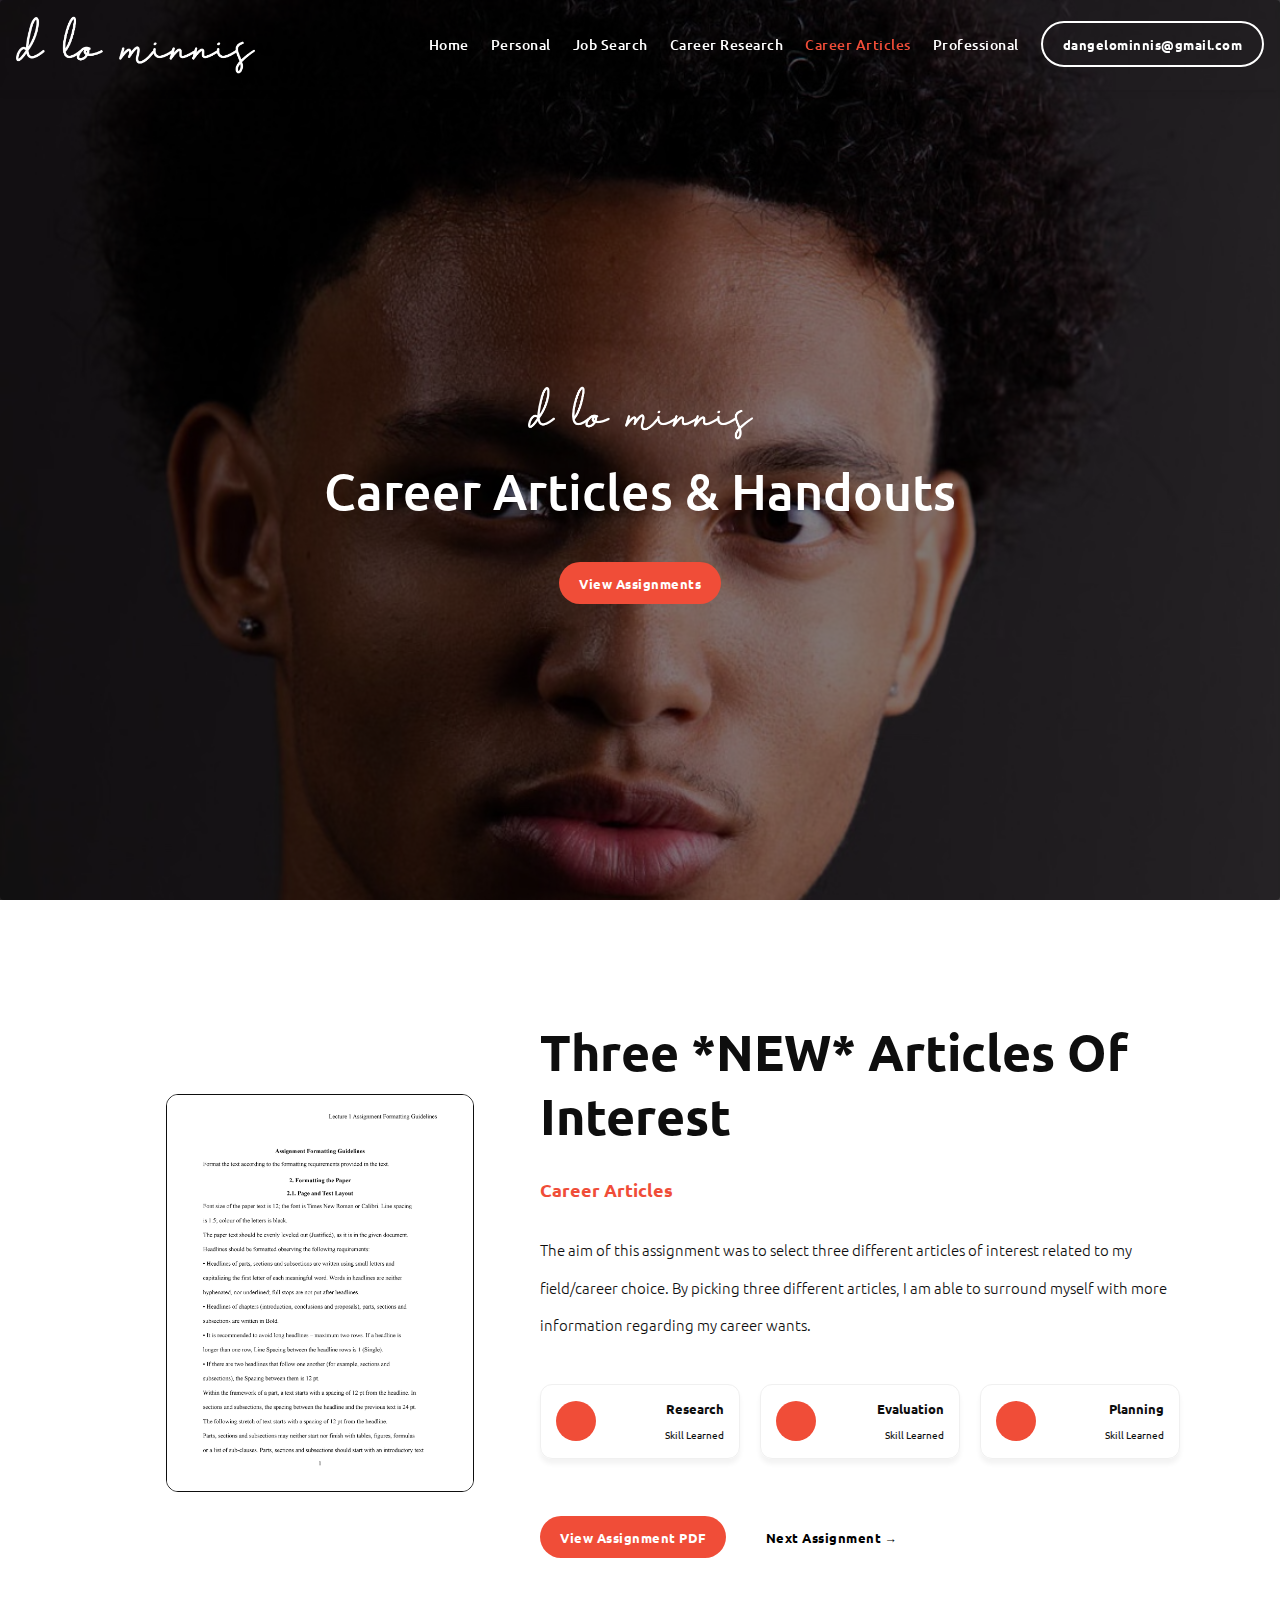
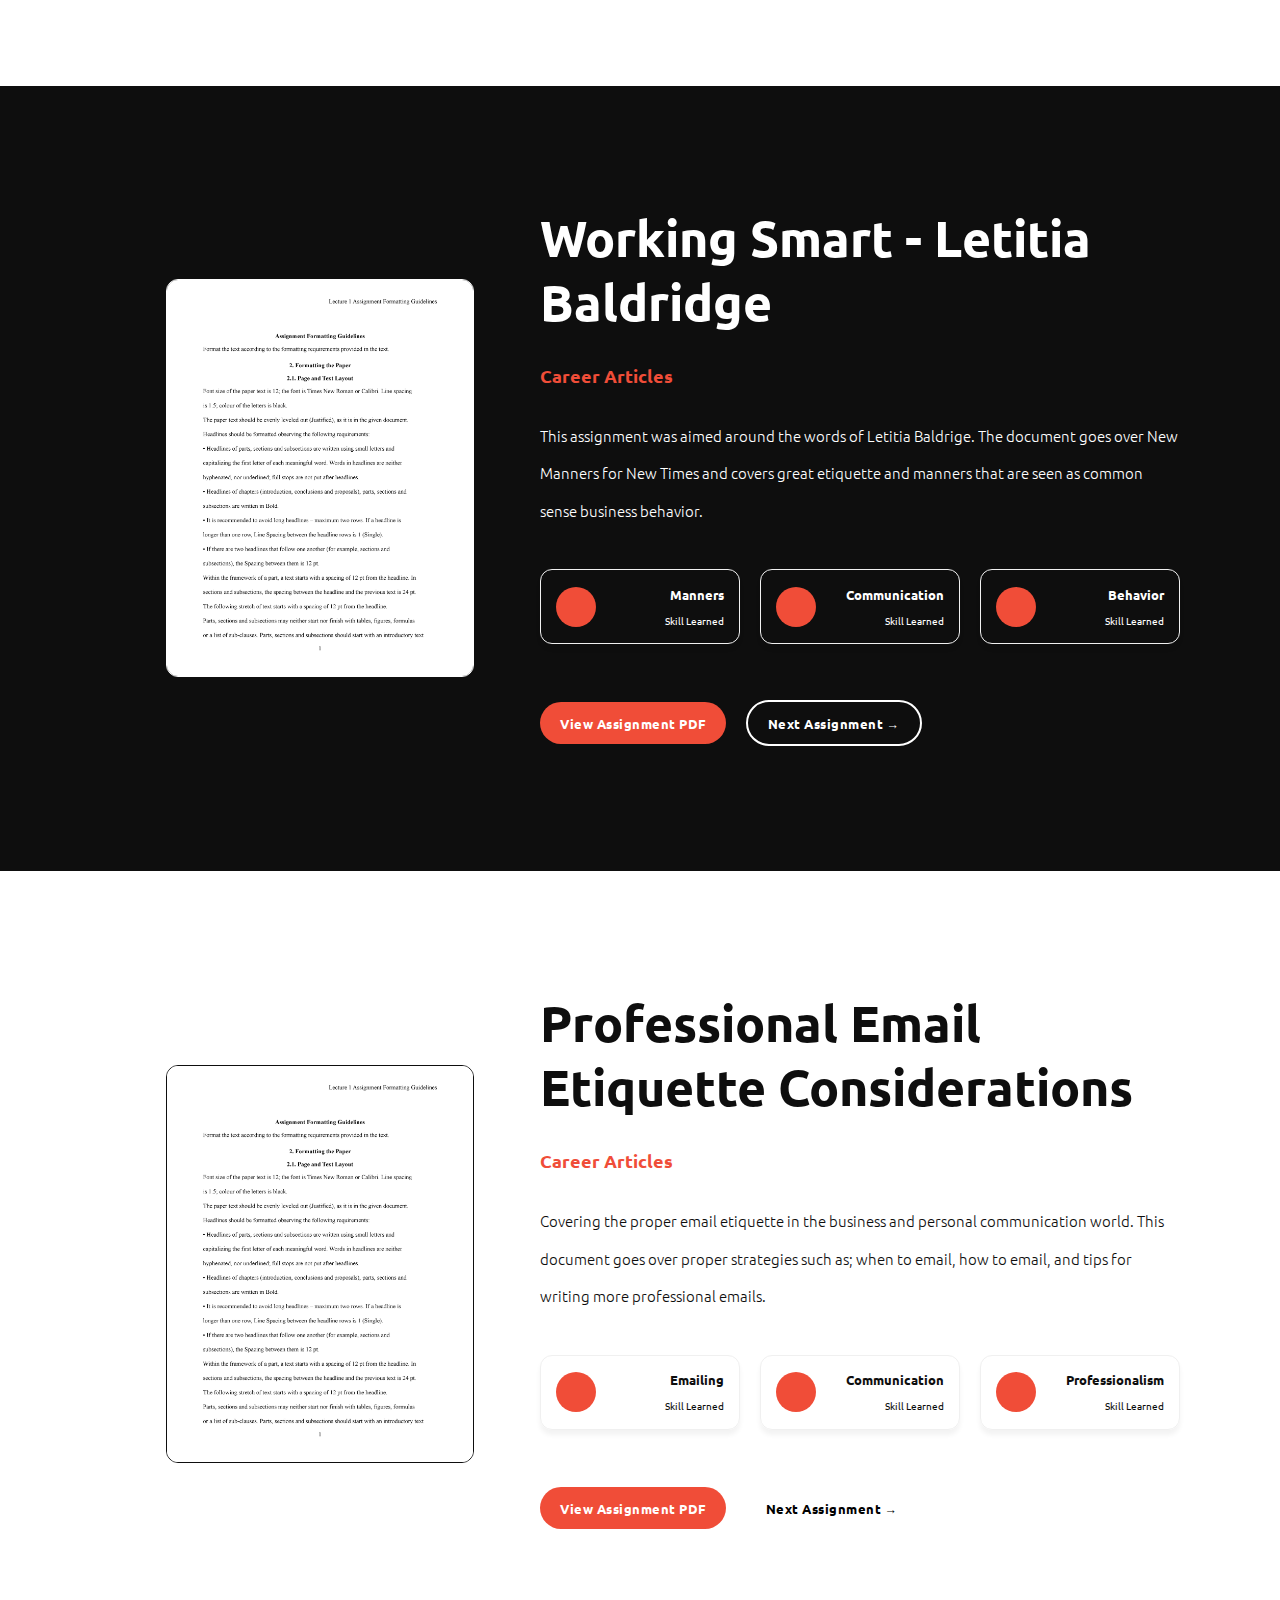
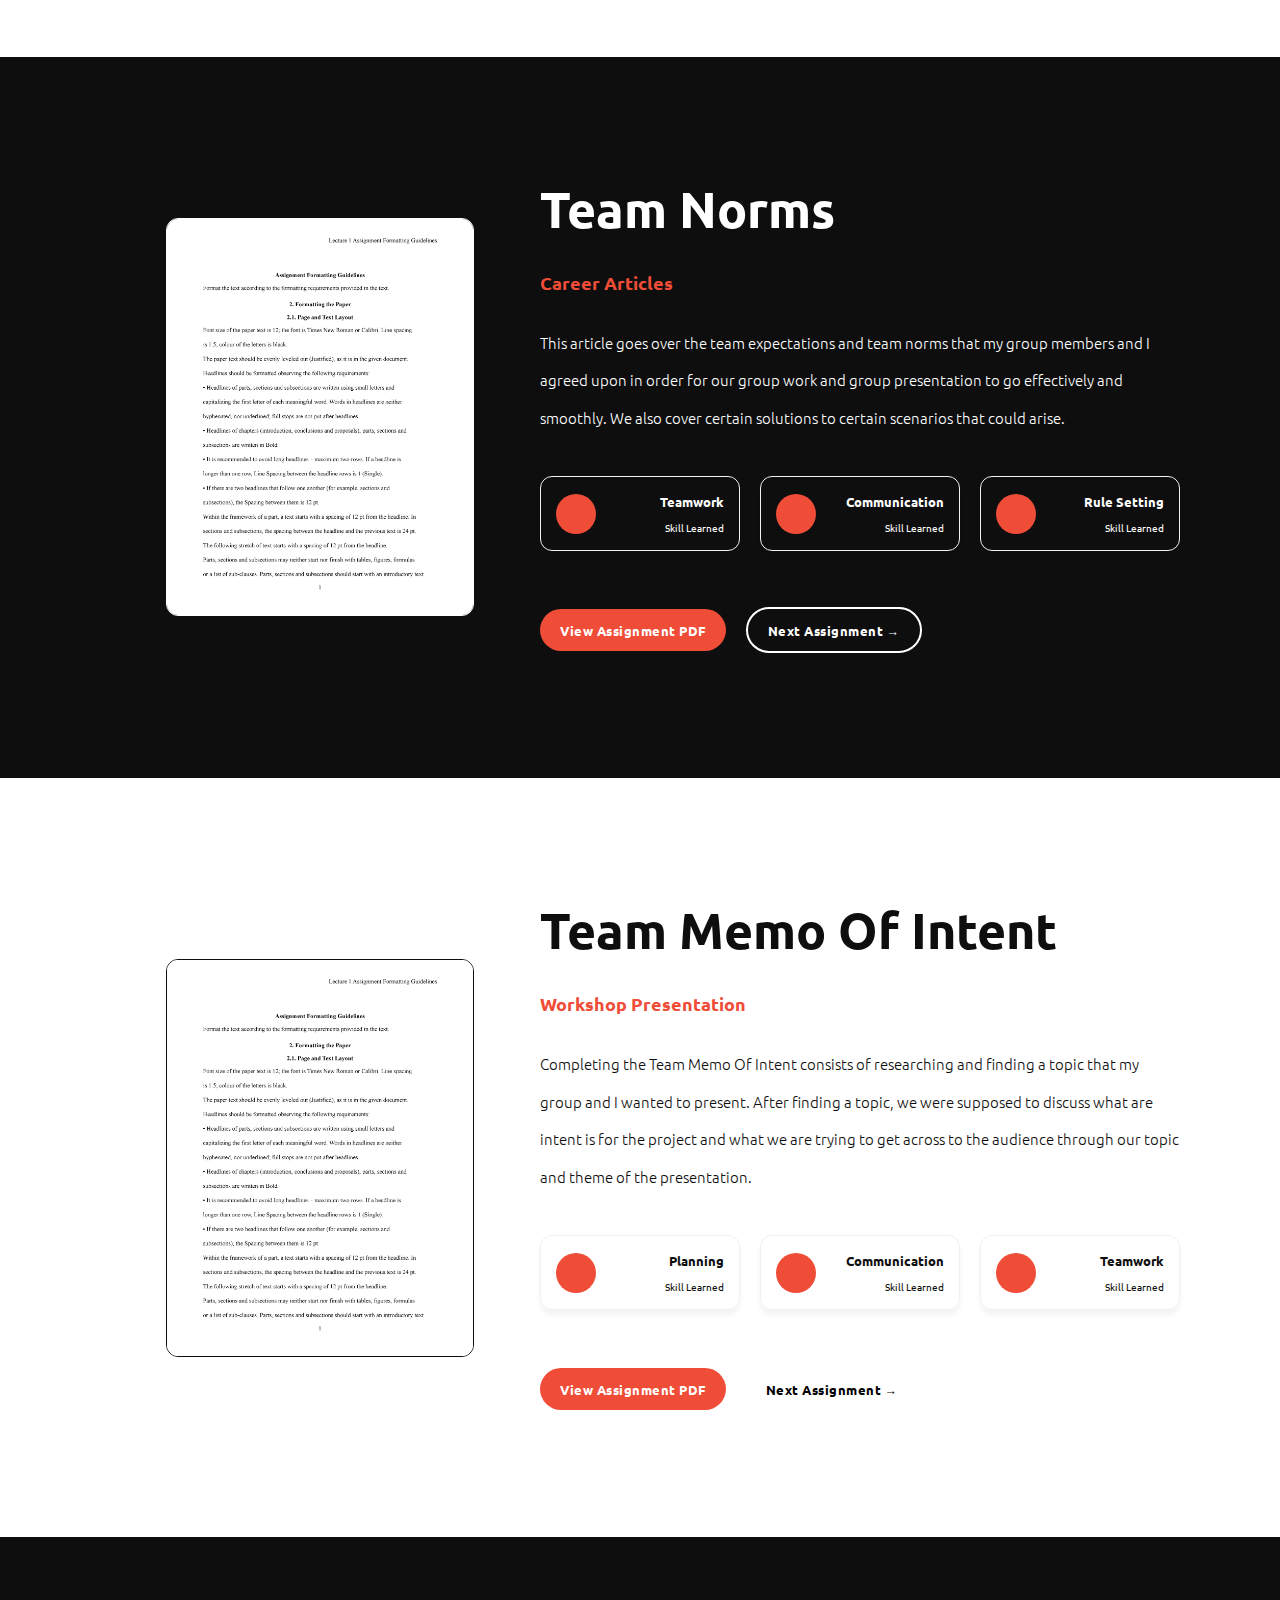
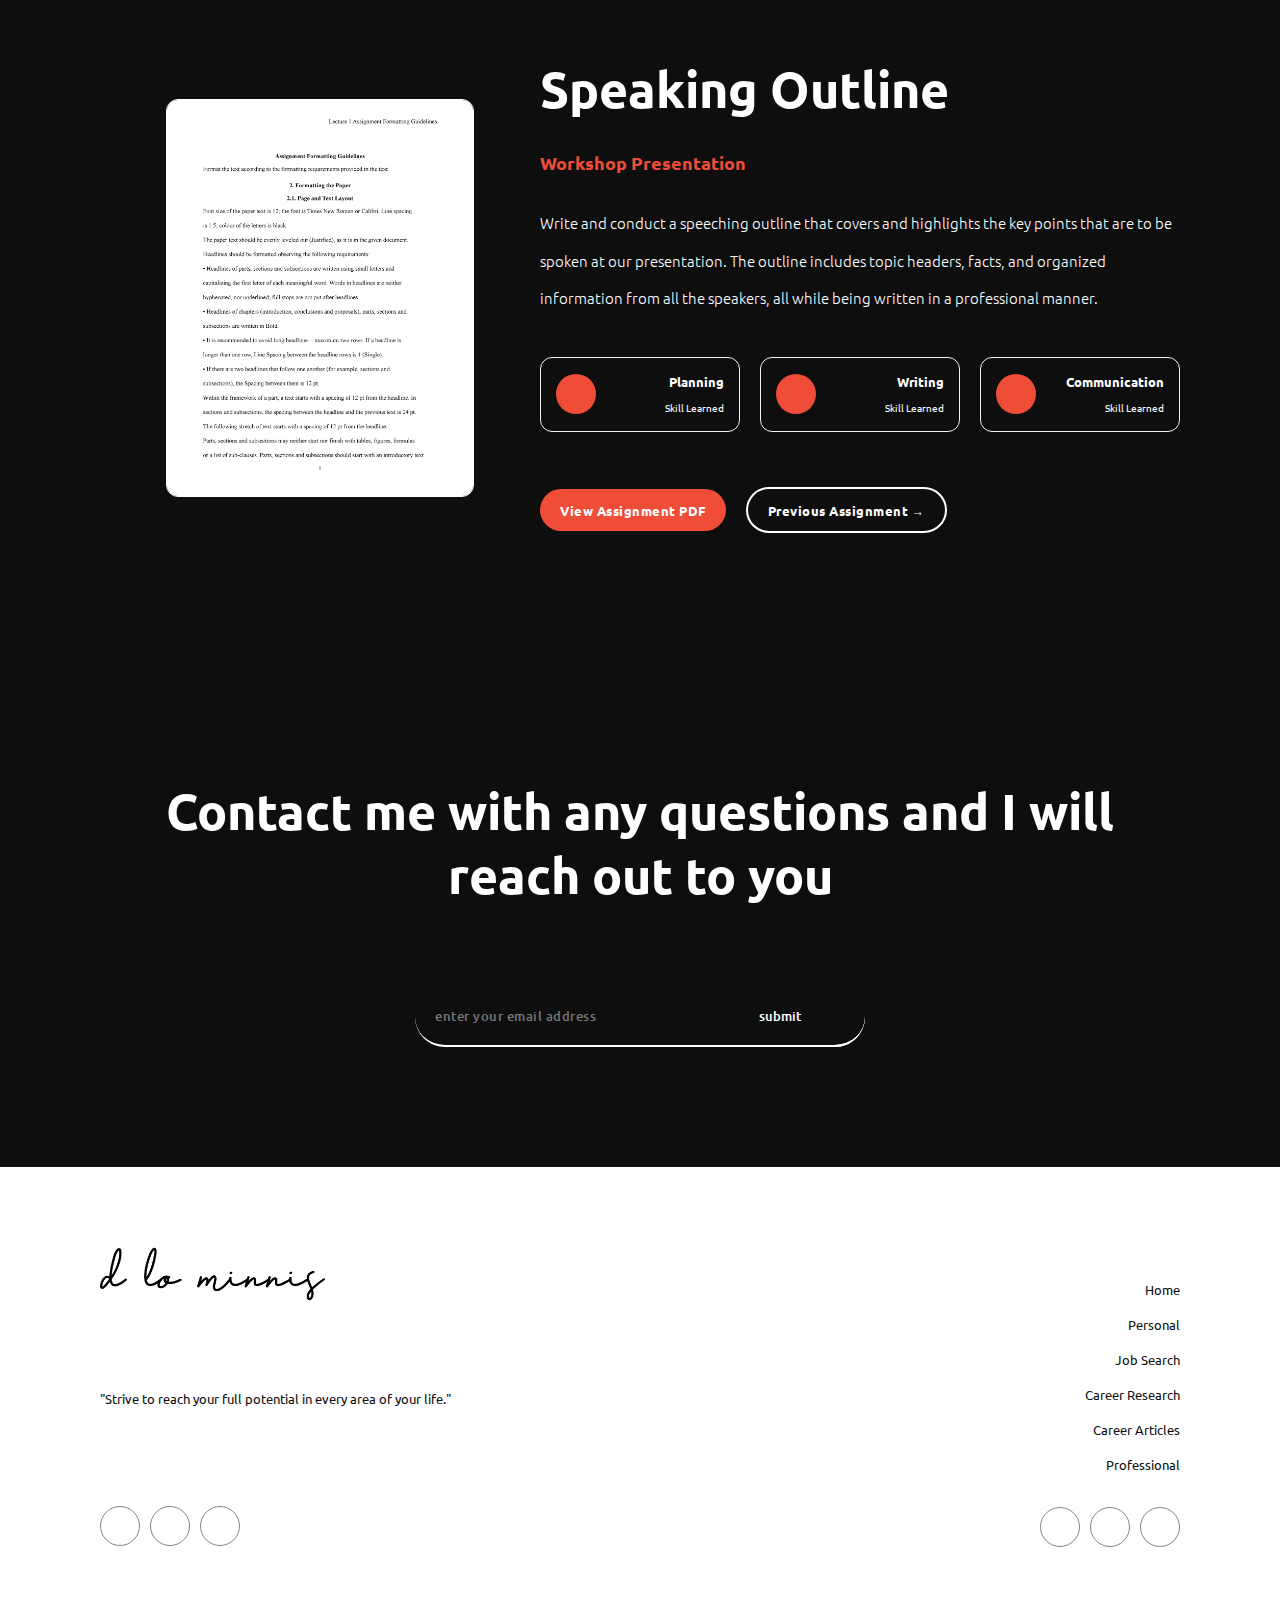
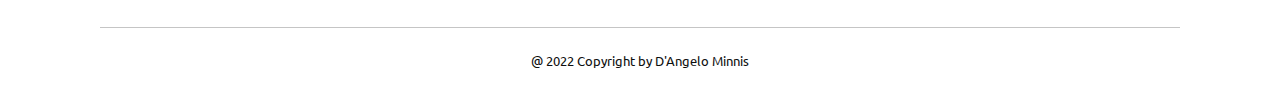
==== commit a743ef57: "added all pdf links" ====
--- a/articles.html
+++ b/articles.html
@@ -62,8 +62,8 @@
                 <a class="nav__link" href="research.html">Career Research</a>
                 <a class="nav__link nav__link_orange" href="articles.html">Career Articles</a>
                 <a class="nav__link" href="professional.html">Professional</a>
-                <a class="nav__link" href="more.html">More</a>
-                <a href="mailto:dangelominnis@gmail.com" class="btn-white-transparent">dangelominnis@gmail.com</a>
+                <!-- <a class="nav__link" href="more.html">More</a> -->
+                <a href="#contact" class="btn-white-transparent">dangelominnis@gmail.com</a>
             </nav>
         </div>
     </div>
@@ -123,7 +123,7 @@
                 </div>
                 <div class="task-button-box">
                     <div class="task-button">
-                        <a href="#" class="btn-orange">View Assignment PDF</a>
+                        <a href="https://drive.google.com/file/d/14DZATNqkWHSafXMiH0cUrMZ1s1Eek3OD/view?usp=sharing" class="btn-orange" target="_blank">View Assignment PDF</a>
                     </div>
                     <div class="task-button">
                         <a href="#2" class="btn-transparent">Next Assignment &#8594;</a>
@@ -176,7 +176,7 @@
                 </div>
                 <div class="task2-button-box">
                     <div class="task2-button">
-                        <a href="#" class="btn-orange">View Assignment PDF</a>
+                        <a href="https://drive.google.com/file/d/11XeHk0_G8k2DjY8e7vb4xW3caUSrmiaP/view?usp=sharing" class="btn-orange" target="_blank">View Assignment PDF</a>
                     </div>
                     <div class="task2-button">
                         <a href="#3" class="btn-white-transparent">Next Assignment &#8594;</a>
@@ -229,7 +229,7 @@
                 </div>
                 <div class="task-button-box">
                     <div class="task-button">
-                        <a href="#" class="btn-orange">View Assignment PDF</a>
+                        <a href="https://drive.google.com/file/d/1l96a1K304rhM77EEksu5DaQxFeOaa6h4/view?usp=sharing" class="btn-orange" target="_blank">View Assignment PDF</a>
                     </div>
                     <div class="task-button">
                         <a href="#4" class="btn-transparent">Next Assignment &#8594;</a>
@@ -282,7 +282,7 @@
                 </div>
                 <div class="task2-button-box">
                     <div class="task2-button">
-                        <a href="#" class="btn-orange">View Assignment PDF</a>
+                        <a href="https://drive.google.com/file/d/1Xd_d7YeH6jzYV_IncjnlpIDr4jOkWaPz/view?usp=sharing" class="btn-orange" target="_blank">View Assignment PDF</a>
                     </div>
                     <div class="task2-button">
                         <a href="#5" class="btn-white-transparent">Next Assignment &#8594;</a>
@@ -335,7 +335,7 @@
                 </div>
                 <div class="task-button-box">
                     <div class="task-button">
-                        <a href="#" class="btn-orange">View Assignment PDF</a>
+                        <a href="https://drive.google.com/file/d/18MxDh-qhbj_zwcmo_MOr31h3iA0M8r4-/view?usp=sharing" class="btn-orange" target="_blank">View Assignment PDF</a>
                     </div>
                     <div class="task-button">
                         <a href="#6" class="btn-transparent">Next Assignment &#8594;</a>
@@ -388,7 +388,7 @@
                 </div>
                 <div class="task2-button-box">
                     <div class="task2-button">
-                        <a href="#" class="btn-orange">View Assignment PDF</a>
+                        <a href="https://drive.google.com/file/d/11Ou9O_JgT-yKlEcmpM61Lq9AYUoqefTo/view?usp=sharing" class="btn-orange" target="_blank">View Assignment PDF</a>
                     </div>
                     <div class="task2-button">
                         <a href="#5" class="btn-white-transparent">Previous Assignment &#8594;</a>
@@ -403,7 +403,7 @@
 <section class="contact" id="contact">
     <div class="container">
         <div class="contact-box">
-            <h2>Contact me with any questions</h2>
+            <h2>Contact me with any questions and I will reach out to you</h2>
             <div class="contact-form">
                 <form name="contact" method="POST" data-netlify="true"><input type="hidden" name="form-name" value="contact">
                     <div class="contact-item">
@@ -456,9 +456,9 @@
                     <div class="footer-link">
                         <a href="professional.html">Professional</a>
                     </div>
-                    <div class="footer-link">
+                    <!-- <div class="footer-link">
                         <a href="more.html">More</a>
-                    </div>
+                    </div> -->
                 </div>
                 <div class="footer-profession">
                     <div class="footer-profession-icon">
